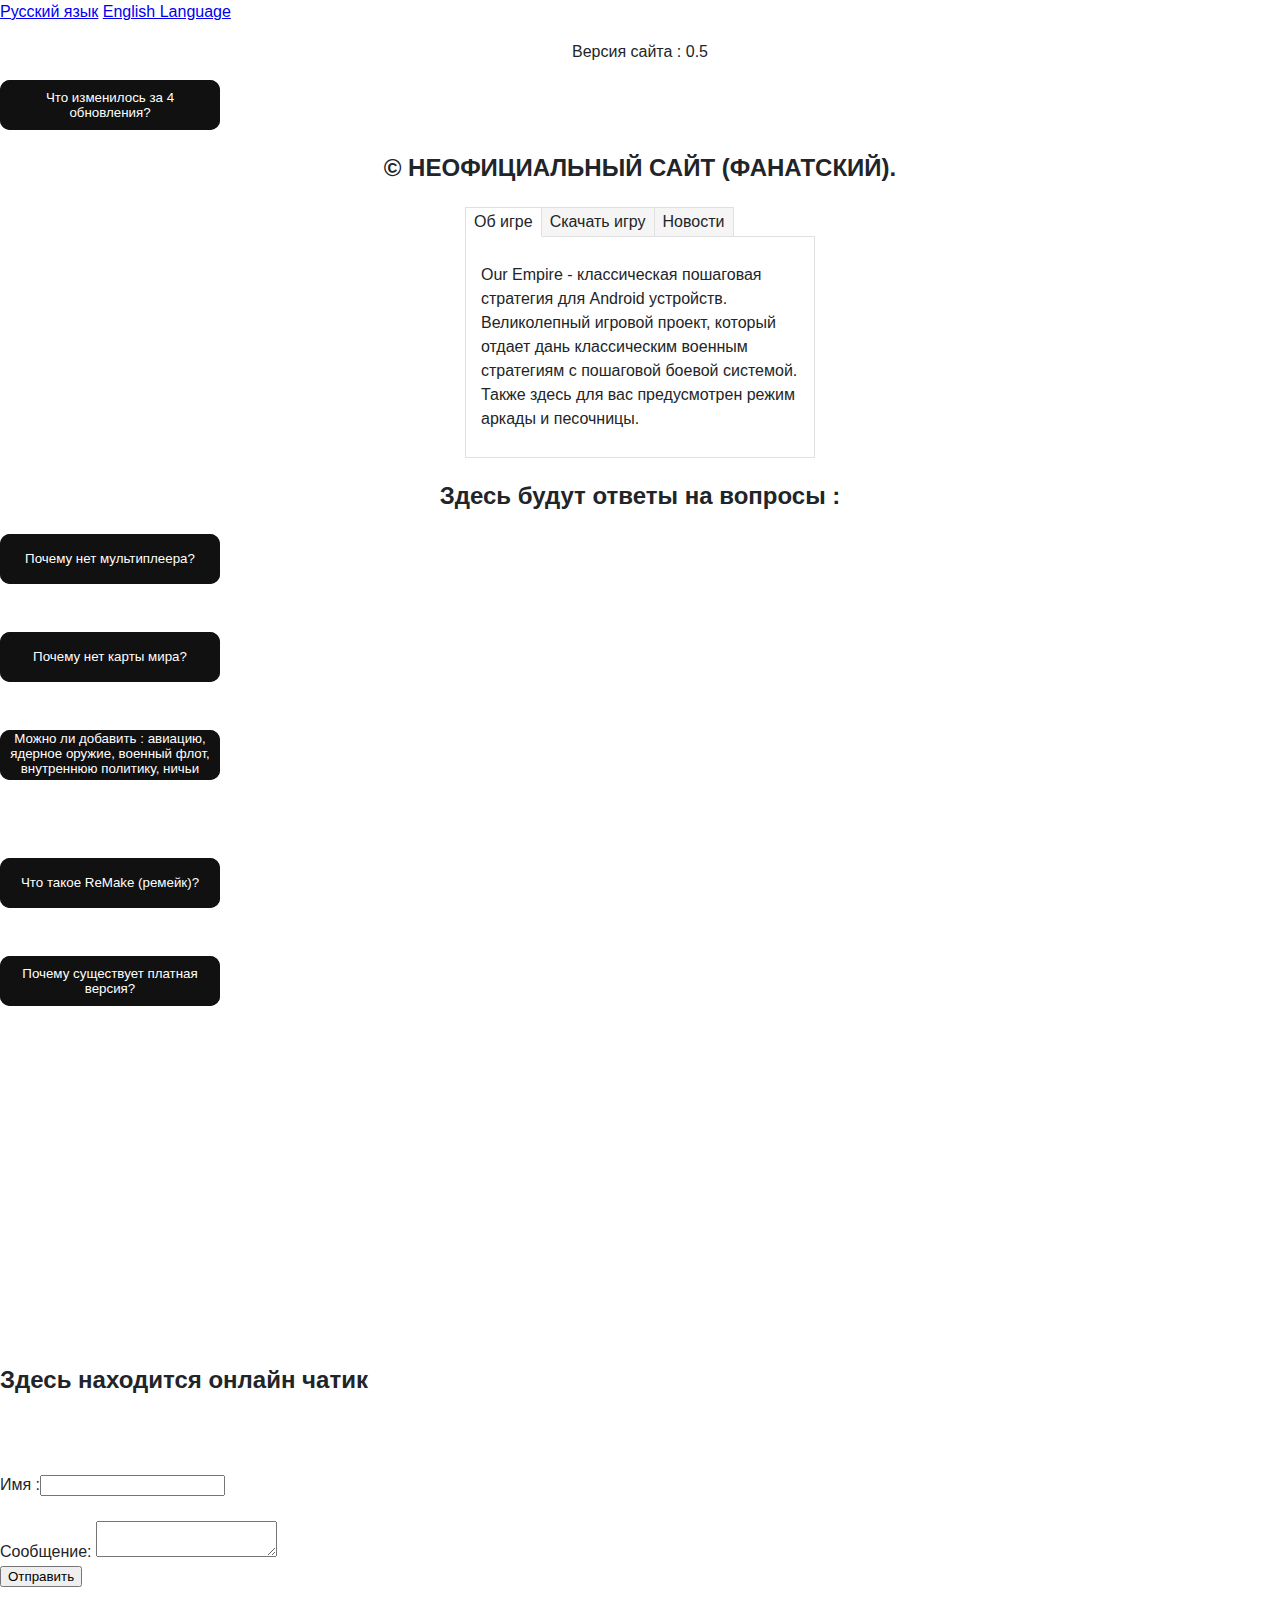
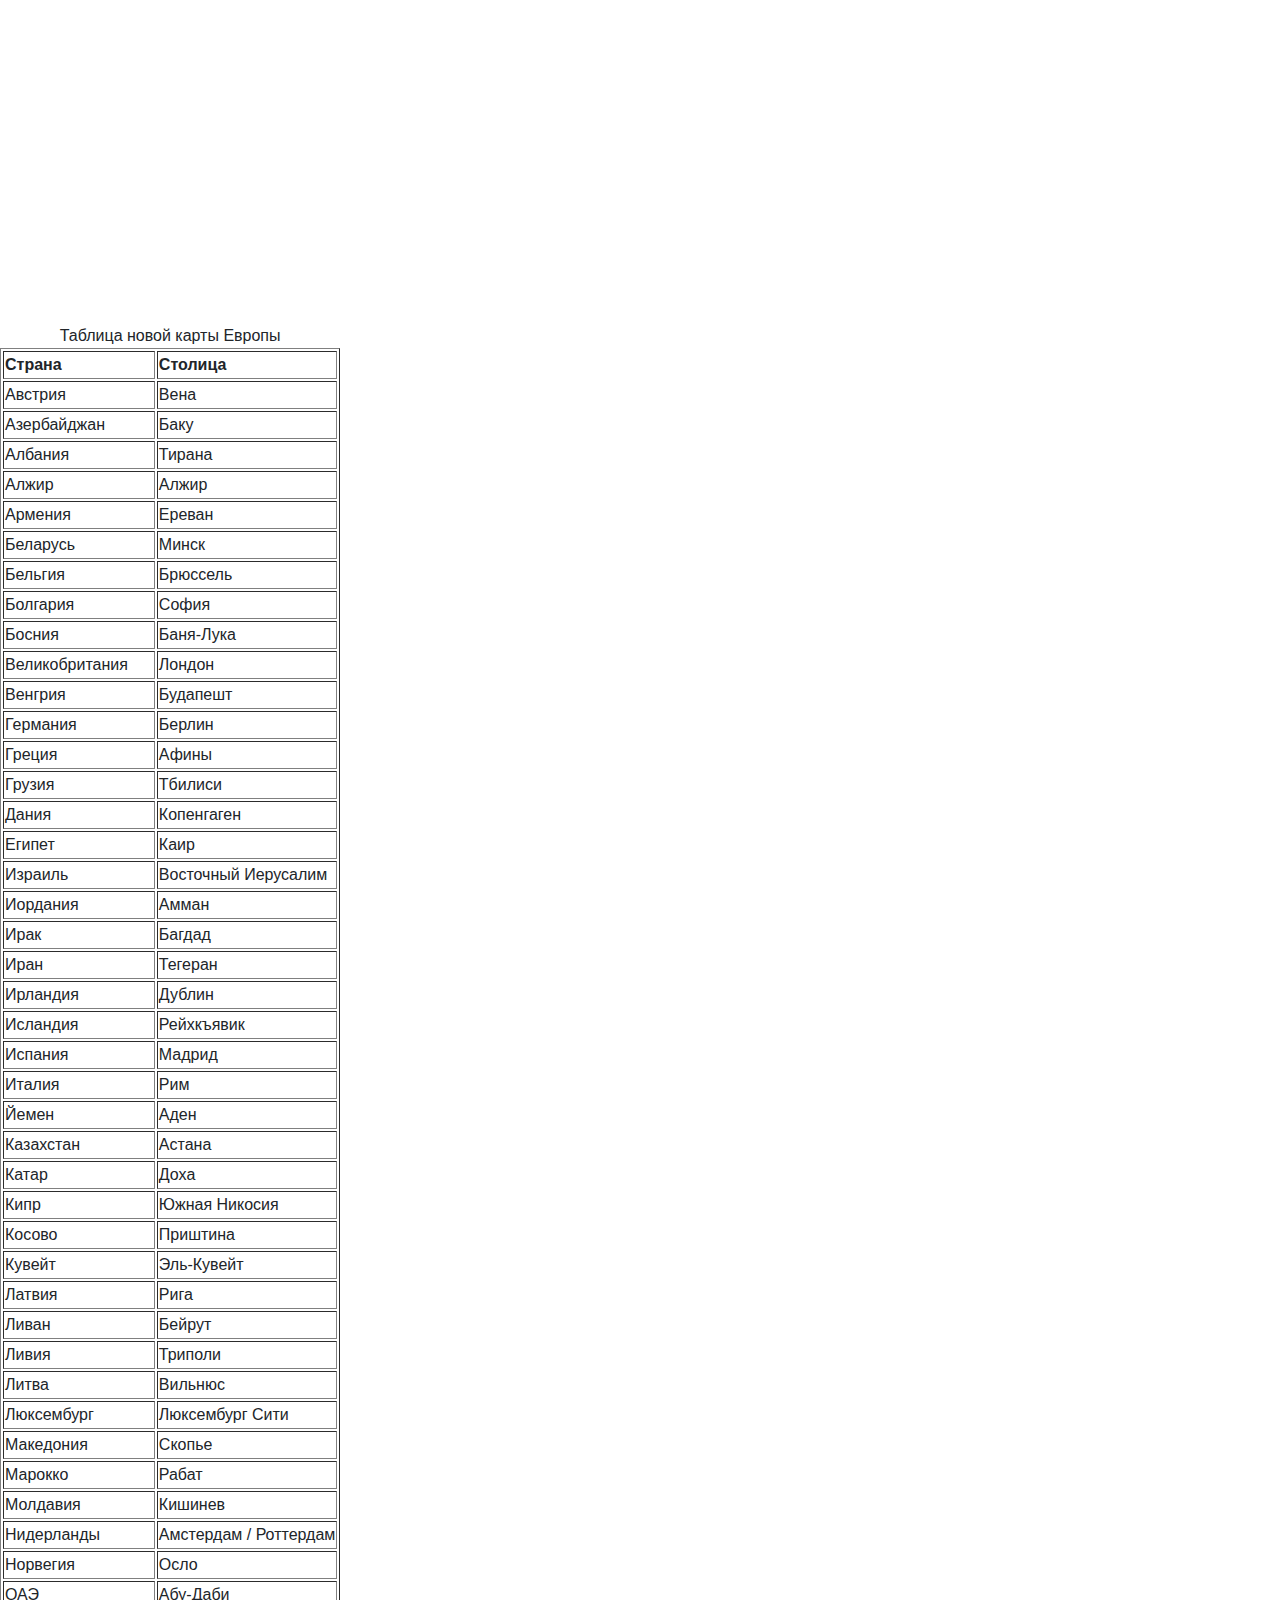
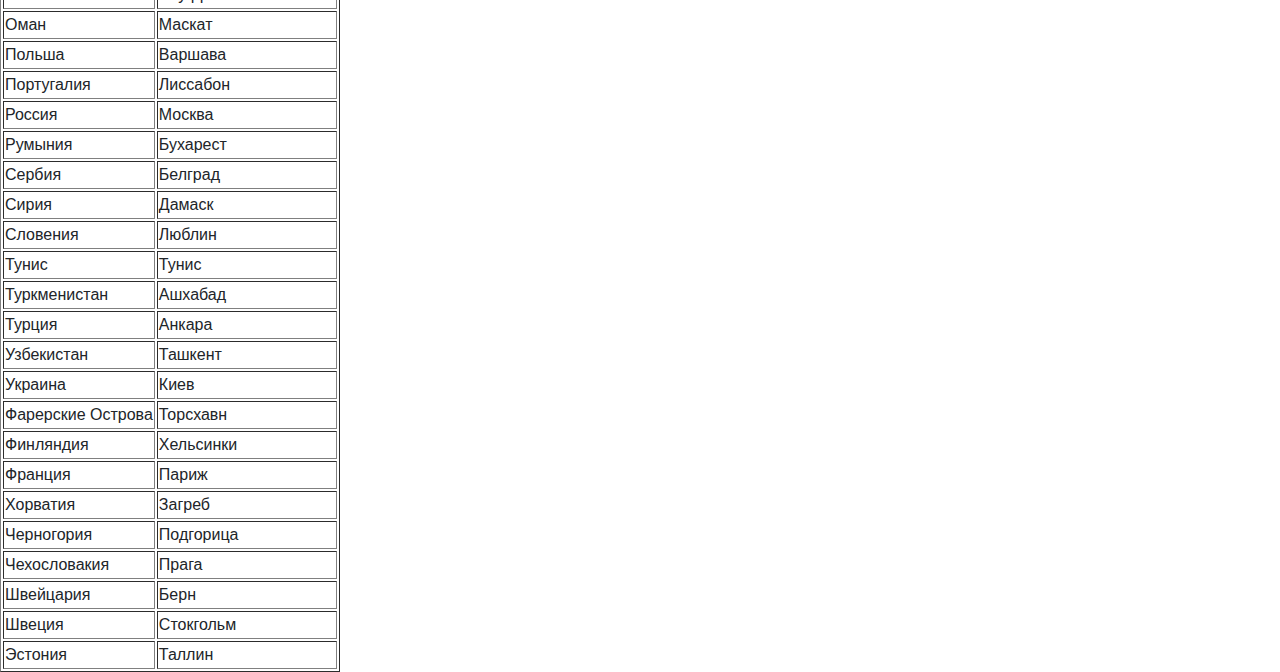
==== index.html @ c4141ea1 "Update index.html" ====
<!DOCTYPE html>
<html lang="ru">

	<head>
	
		<a href="index.html">Русский язык</a> <a href="indexEN.html">English Language</a>
	
		<meta charset="utf-8">
  
		<meta http-equiv="X-UA-Compatible" content="IE=edge">
		
		<link rel="stylesheet" href="styleRU.css">

		<link rel="icon" href="oe.jpg" type="image/x-icon">
  
		<meta name="viewport" content="width=device-width, initial-scale=1">
  
		<title>Our Empire - Наша Империя.</title>
		
		<p id="site-version" align="center">Версия сайта : 0.5</p>
		
		<button class="glow-on-hover" type="button" onclick="updates()">Что изменилось за 4 обновления?</button>
			
		<div id="answer6" ></div>

		<h2 align="center">&copy НЕОФИЦИАЛЬНЫЙ САЙТ (ФАНАТСКИЙ).</h2>
	
		<style>
  
			*,
			*::before,
			*::after {
				box-sizing: border-box;
			}

			body {
				margin: 0;
				font-family: -apple-system, BlinkMacSystemFont, "Segoe UI", Roboto, "Helvetica Neue", Arial, "Noto Sans", sans-serif, "Apple Color Emoji", "Segoe UI Emoji", "Segoe UI Symbol", "Noto Color Emoji";
				font-size: 16px;
				font-weight: 400;
				line-height: 1.5;
				color: #212529;
				text-align: left;
				background-color: #fff;
			}

			.tabs {
				font-size: 0;
				max-width: 350px;
				margin-left: auto;
				margin-right: auto;
			}

			.tabs>input[type="radio"] {
				display: none;
			}

			.tabs>div {
				/* скрыть контент по умолчанию */
				display: none;
				border: 1px solid #e0e0e0;
				padding: 10px 15px;
				font-size: 16px;
			}

			/* отобразить контент, связанный с вабранной радиокнопкой (input type="radio") */
			#tab-btn-1:checked~#content-1,
			#tab-btn-2:checked~#content-2,
			#tab-btn-3:checked~#content-3 {
				display: block;
			}

			.tabs>label {
				display: inline-block;
				text-align: center;
				vertical-align: middle;
				user-select: none;
				background-color: #f5f5f5;
				border: 1px solid #e0e0e0;
				padding: 2px 8px;
				font-size: 16px;
				line-height: 1.5;
				transition: color 0.15s ease-in-out, background-color 0.15s ease-in-out;
				cursor: pointer;
				position: relative;
				top: 1px;
			}

			.tabs>label:not(:first-of-type) {
				border-left: none;
			}

			.tabs>input[type="radio"]:checked+label {
				background-color: #fff;
				border-bottom: 1px solid #fff;
			}
			
		</style>

	</head>

	<body>

		<div class="tabs">
  
			<input type="radio" name="tab-btn" id="tab-btn-1" value="" checked>
	
			<label for="tab-btn-1">Об игре</label>
	
			<input type="radio" name="tab-btn" id="tab-btn-2" value="">
	
			<label for="tab-btn-2">Скачать игру</label>
	
			<input type="radio" name="tab-btn" id="tab-btn-3" value="">
	
			<label for="tab-btn-3">Новости</label>
		
			<div id="content-1">
	
				<p>Our Empire - классическая пошаговая стратегия для Android устройств.

				Великолепный игровой проект, который отдает дань классическим военным стратегиям с пошаговой боевой системой.

				Также здесь для вас предусмотрен режим аркады и песочницы.</p>
	  
			</div>
	
			<div id="content-2">
	
				<a href="https://play.google.com/store/apps/details?id=com.SKGames.OurEmpire">Скачать игру можно здесь.</a>
				
				<br>
				
				<br>
				
				<a href="https://play.google.com/store/apps/details?id=com.SKGames.OurEmpirePro">Купить игру можно здесь.</a>
				
				<br>
				
				<br>
				
				<a href="https://drive.google.com/file/d/1VG7hMITIhtbPhhPxb7fcYbsuu8_dcgOf/view">Неудалось купить Pro версию? Ее можно скачать бесплатно здесь.</a>
				
				<br>
				
				<br>
				
				<a href="https://drive.google.com/file/d/1tZW7AiTXN-xEPRR1FJgm3ek_ngUu8dv9/view?usp=share_link">У игры существует бета-ремейк, скачать его тоже можно здесь.</a>
	  
			</div>
	
			<div id="content-3">
	
				Все регионы Европы (и части Азии с Африкой) были нарисованы
	  
			</div>
	
		</div>
  
		<div id="answers-to-questuions">
		
			<h2 id="about" align="center">Здесь будут ответы на вопросы :</h2>
		
			<button class="glow-on-hover" type="button" onclick="multiplayer()">Почему нет мультиплеера?</button>
			
			<div id="answer1" ></div>
			
			<br>
			
			<br>
			
			<button class="glow-on-hover" type="button" onclick="worldMap()" >Почему нет карты мира?</button>
			
			<div id="answer2" ></div>
			
			<br>
			
			<br>
			
			<button class="glow-on-hover" type="button" onclick="addNewFichs()">Можно ли добавить : авиацию, ядерное оружие, военный флот, внутреннюю политику, ничьи территории, восстания, модификации игроков?</button>
			
			<div id="answer3" ></div>
			
			<br>
			
			<br>
			
			<button class="glow-on-hover" type="button" onclick="ReMake()">Что такое ReMake (ремейк)?</button>
			
			<div id="answer4" ></div>
			
			<br>
			
			<br>
			
			<button class="glow-on-hover" type="button" onclick="oePro()">Почему существует платная версия?</button>
			
			<div id="answer5" ></div>
		
		</div>
		
		
  
	</body>
	
	<script>
	
		var answer1_div = document.getElementById("answer1");

		function multiplayer(){

			answer1.innerHTML = 'Разработчику не хватает навыков.';

		}
		
		var answer2_div = document.getElementById("answer2");
		
		function worldMap(){
		
			answer2.innerHTML = 'Устройства Android не могут справиться с нагрузкой. Но в будующем разработчик постарается добавить карту мира, если удастся оптимизировать игру.';
		
		}
		
		var answer3_div = document.getElementById("answer3");
		
		function addNewFichs(){
		
			answer3.innerHTML = "Да, единственный вопрос заключается в том, как именно сбалансировать и совместить это с существующим балансом и игровым дизайном.";
		
		}
		
		function ReMake(){
		
			answer4.innerHTML = "Ремейк - полная переделка игры с нуля в целях оптимизации и добавления новых регионов, скорее выйдет этим летом.";
		
		}
		
		function oePro(){
		
			answer5.innerHTML = "Платная версия существует для поддержки автора, она стоит всего лишь 20,22 рубля, и отличается только картой Античной Европы (-400 и 200 года).";
		
		}
		
		function updates(){
		
			answer6.innerHTML = "0.2 : добавлена 5 кнопка в вопросах игры, 0.3 : добавлен онлайн-чатик, 0.4 : добавлен перевод на английский, 0.5 : добавлена таблица стран.";
		
		}

	</script>
	
	<div id="autors-hrefs">
			
	</div>
	
	<br>
	
	<br>
	
	<br>
	
	<br>
	
	<br>
	
	<br>
	
	<br>
	
	<br>
	
	<br>
	
	<br>
	
	<br>
	
	<br>
	
	<div id="container">
	
		<br>
		
		
	
		<br>
		
		<h2>Здесь находится онлайн чатик<h2>
		
		<br>
		
		
	
	</div>
	
	

</html>

<!DOCTYPE HTML>
<html>
<head> 
    <meta charset=utf-8>
    <script language="ru" type="text/javascript" src="https://cdnjs.cloudflare.com/ajax/libs/jquery/3.2.1/jquery.min.js" ></script>
    <script src="https://comet-server.com/CometServerApi.js" type="text/javascript"></script>
    
    <style>
    pre{
        border: 1px solid #ccc;
        padding: 5px;
        background-color: #EEE;
    }
    </style>
</head>
<body>

<div id="web_chat"></div>

<div>
 Имя :<input type="text" id="name"><br><br>
 Сообщение: <textarea id="text"></textarea><br>
 <input type="button" onclick="send();" value="Отправить" ><br>
</div>

<script type="text/javascript">

$(document).ready(function()
{ 
    cometApi.start({node:"app.comet-server.ru", dev_id:15 })
    
    cometApi.subscription("simplechat.newMessage", function(event){
        $("#web_chat").append('<b>'+HtmlEncode(event.data.name)+'</b>')
        $("#web_chat").append('<pre>'+HtmlEncode(event.data.text)+'</pre>')
        $("#web_chat").append('<br>')
    })
})

function HtmlEncode(s)
{
  var el = document.createElement("div");
  el.innerText = el.textContent = s;
  s = el.innerHTML;
  return s;
}

    
function send()
{
   var name = $('#name').val();
   var text = $('#text').val();
   
   $.ajax({
        url: "https://comet-server.com/doc/CppComet/chat-example/chat.php",
        type: "POST", 
        data:"text="+encodeURIComponent(text)+"&name="+encodeURIComponent(name)
   });
}






</script>
</body>
</html>

<br>

<br>

<br>

<br>

<br>

<br>

<br>

<br>

<br>

<br>

<br>

<br>

<br>

<br>

<!DOCTYPE HTML>
<html>
 <head>
  <meta charset="utf-8">
 </head>
 <body>
  <table border="1">
   <caption>Таблица новой карты Европы</caption>
   <tr>
    <th>Страна</th>
    <th>Столица</th>
   </tr>
   <tr><td>Австрия</td><td>Вена</td>
   <tr><td>Азербайджан</td><td>Баку</td>
   <tr><td>Албания</td><td>Тирана</td>
   <tr><td>Алжир</td><td>Алжир</td>
   <tr><td>Армения</td><td>Ереван</td>
   <tr><td>Беларусь</td><td>Минск</td>
   <tr><td>Бельгия</td><td>Брюссель</td>
   <tr><td>Болгария</td><td>София</td>
   <tr><td>Босния</td><td>Баня-Лука</td>
   <tr><td>Великобритания</td><td>Лондон</td>
   <tr><td>Венгрия</td><td>Будапешт</td>
   <tr><td>Германия</td><td>Берлин</td>
   <tr><td>Греция</td><td>Афины</td>
   <tr><td>Грузия</td><td>Тбилиси</td>
   <tr><td>Дания</td><td>Копенгаген</td>
   <tr><td>Египет</td><td>Каир</td>
   <tr><td>Израиль</td><td>Восточный Иерусалим</td>
   <tr><td>Иордания</td><td>Амман</td>
   <tr><td>Ирак</td><td>Багдад</td>
   <tr><td>Иран</td><td>Тегеран</td>
   <tr><td>Ирландия</td><td>Дублин</td>
   <tr><td>Исландия</td><td>Рейхкъявик</td>
   <tr><td>Испания</td><td>Мадрид</td>
   <tr><td>Италия</td><td>Рим</td>
   <tr><td>Йемен</td><td>Аден</td>
   <tr><td>Казахстан</td><td>Астана</td>
   <tr><td>Катар</td><td>Доха</td>
   <tr><td>Кипр</td><td>Южная Никосия</td>
   <tr><td>Косово</td><td>Приштина</td>
   <tr><td>Кувейт</td><td>Эль-Кувейт</td>
   <tr><td>Латвия</td><td>Рига</td>
   <tr><td>Ливан</td><td>Бейрут</td>
   <tr><td>Ливия</td><td>Триполи</td>
   <tr><td>Литва</td><td>Вильнюс</td>
   <tr><td>Люксембург</td><td>Люксембург Сити</td>
   <tr><td>Македония</td><td>Скопье</td>
   <tr><td>Марокко</td><td>Рабат</td>
   <tr><td>Молдавия</td><td>Кишинев</td>
   <tr><td>Нидерланды</td><td>Амстердам / Роттердам</td>
   <tr><td>Норвегия</td><td>Осло</td>
   <tr><td>ОАЭ</td><td>Абу-Даби</td>
   <tr><td>Оман</td><td>Маскат</td>
   <tr><td>Польша</td><td>Варшава</td>
   <tr><td>Португалия</td><td>Лиссабон</td>
   <tr><td>Россия</td><td>Москва</td>
   <tr><td>Румыния</td><td>Бухарест</td>
   <tr><td>Сербия</td><td>Белград</td>
   <tr><td>Сирия</td><td>Дамаск</td>
   <tr><td>Словения</td><td>Люблин</td>
   <tr><td>Тунис</td><td>Тунис</td>
   <tr><td>Туркменистан</td><td>Ашхабад</td>
   <tr><td>Турция</td><td>Анкара</td>
   <tr><td>Узбекистан</td><td>Ташкент</td>
   <tr><td>Украина</td><td>Киев</td>
   <tr><td>Фарерские Острова</td><td>Торсхавн</td>
   <tr><td>Финляндия</td><td>Хельсинки</td>
   <tr><td>Франция</td><td>Париж</td>
   <tr><td>Хорватия</td><td>Загреб</td>
   <tr><td>Черногория</td><td>Подгорица</td>
   <tr><td>Чехословакия</td><td>Прага</td>
   <tr><td>Швейцария</td><td>Берн</td>
   <tr><td>Швеция</td><td>Стокгольм</td>
   <tr><td>Эстония</td><td>Таллин</td>
  </table>
 </body>
</html>

<head>

		<script type="text/javascript" src="https://vk.com/js/api/openapi.js?168"></script>
<script type="text/javascript">
  VK.init({ apiId: NaN, onlyWidgets: true });
</script>

<!-- Put this div tag to the place, where the Comments block will be -->
<div id="vk_comments"></div>
<script type="text/javascript">
  VK.Widgets.Comments("vk_comments", {limit: 20, attach: "*"});
</script>
	
</head>
---- styleRU.css ----
.glow-on-hover {
    width: 220px;
    height: 50px;
    border: none;
    outline: none;
    color: #fff;
    background: #111;
    cursor: pointer;
    position: relative;
    z-index: 0;
    border-radius: 10px;
}

.glow-on-hover:before {
    content: '';
    background: linear-gradient(45deg, #ff0000, #ff7300, #fffb00, #48ff00, #00ffd5, #002bff, #7a00ff, #ff00c8, #ff0000);
    position: absolute;
    top: -2px;
    left:-2px;
    background-size: 400%;
    z-index: -1;
    filter: blur(5px);
    width: calc(100% + 4px);
    height: calc(100% + 4px);
    animation: glowing 20s linear infinite;
    opacity: 0;
    transition: opacity .3s ease-in-out;
    border-radius: 10px;
}

.glow-on-hover:active {
    color: #000
}

.glow-on-hover:active:after {
    background: transparent;
}

.glow-on-hover:hover:before {
    opacity: 1;
}

.glow-on-hover:after {
    z-index: -1;
    content: '';
    position: absolute;
    width: 100%;
    height: 100%;
    background: #111;
    left: 0;
    top: 0;
    border-radius: 10px;
}

@keyframes glowing {
    0% { background-position: 0 0; }
    50% { background-position: 400% 0; }
    100% { background-position: 0 0; }
}
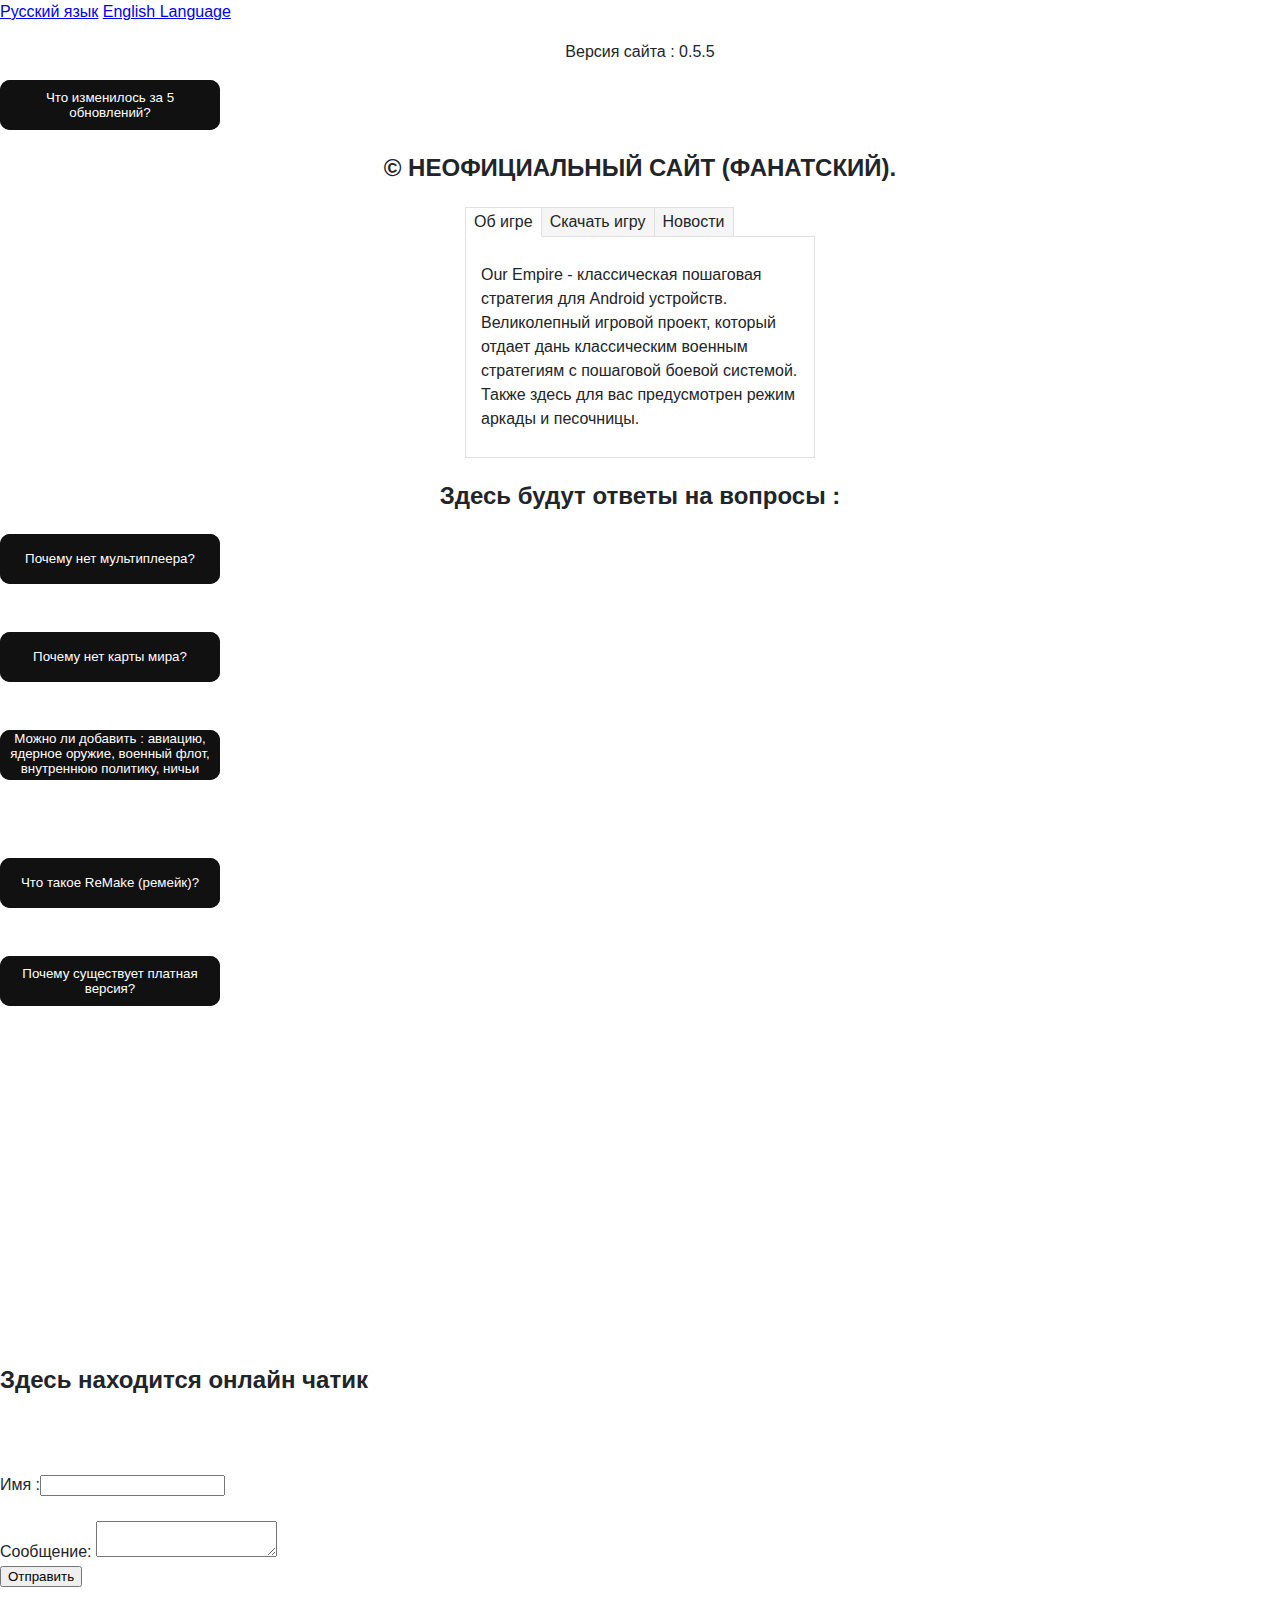
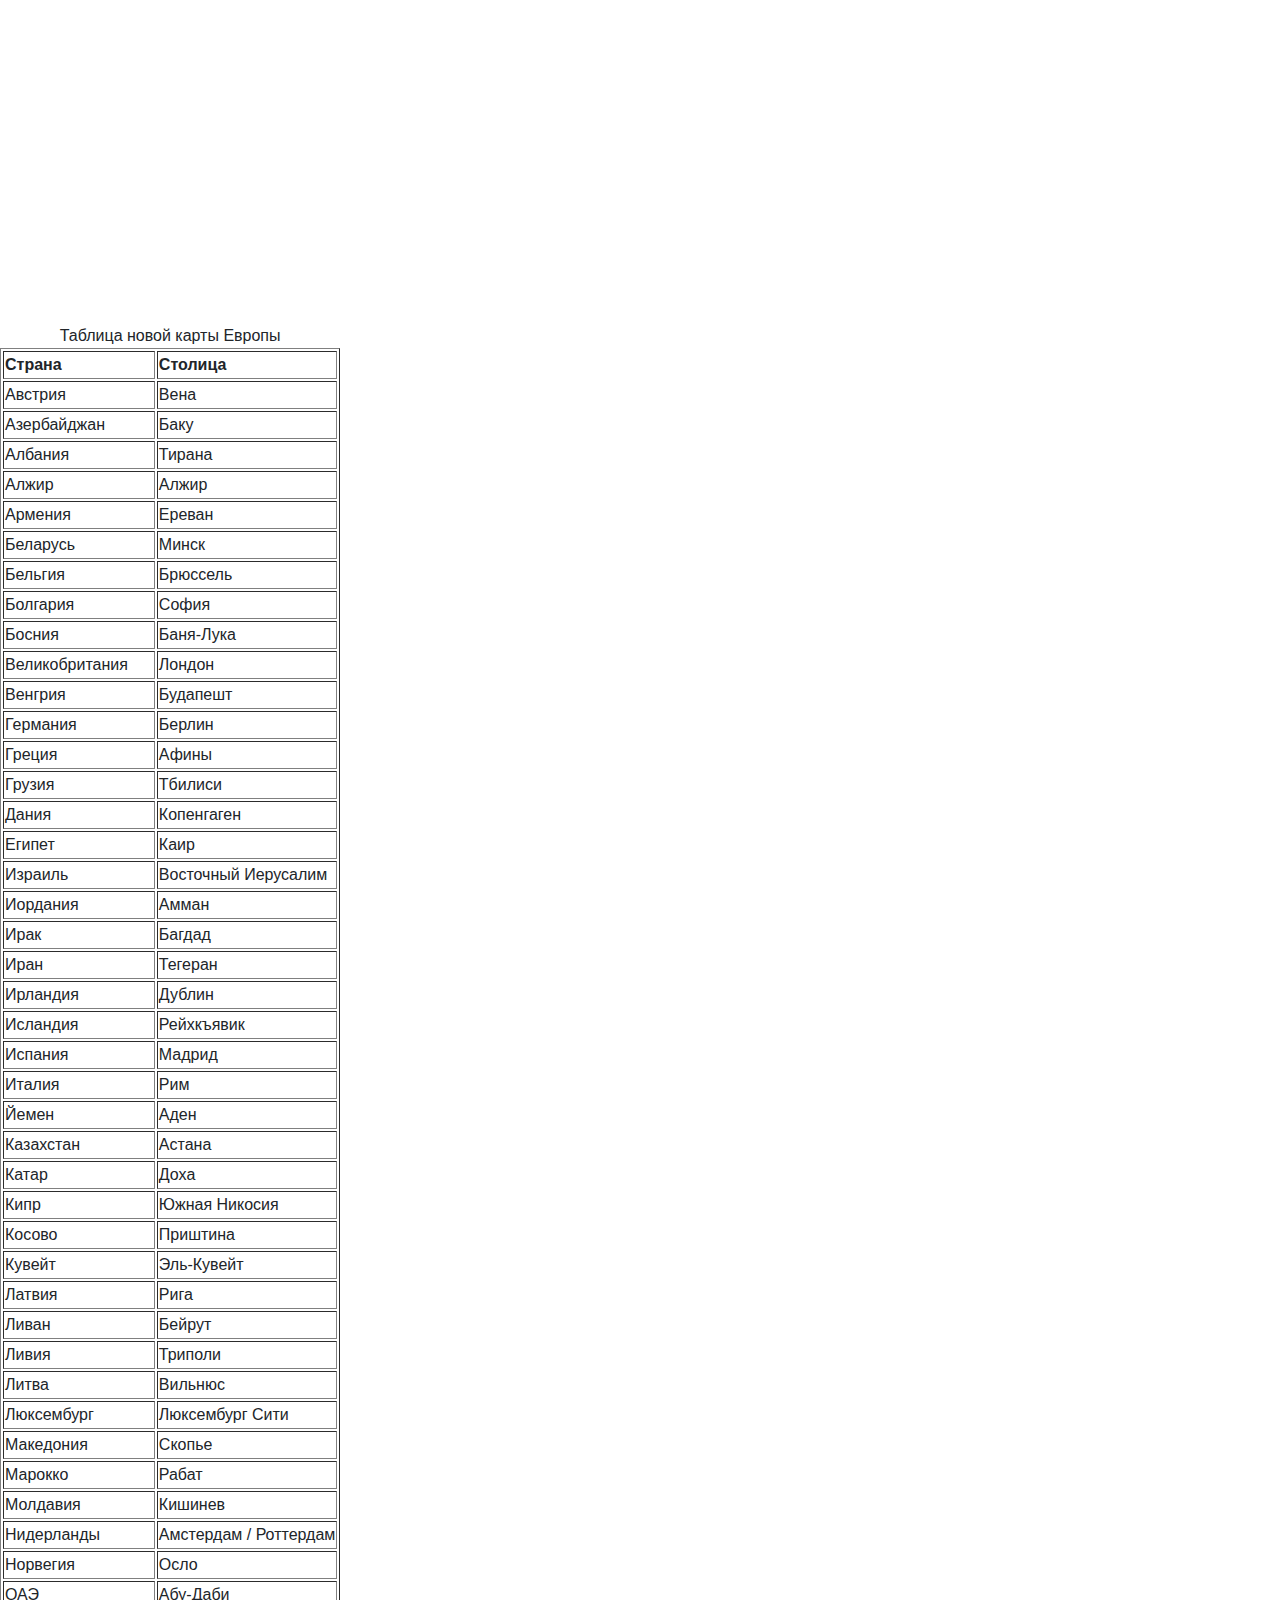
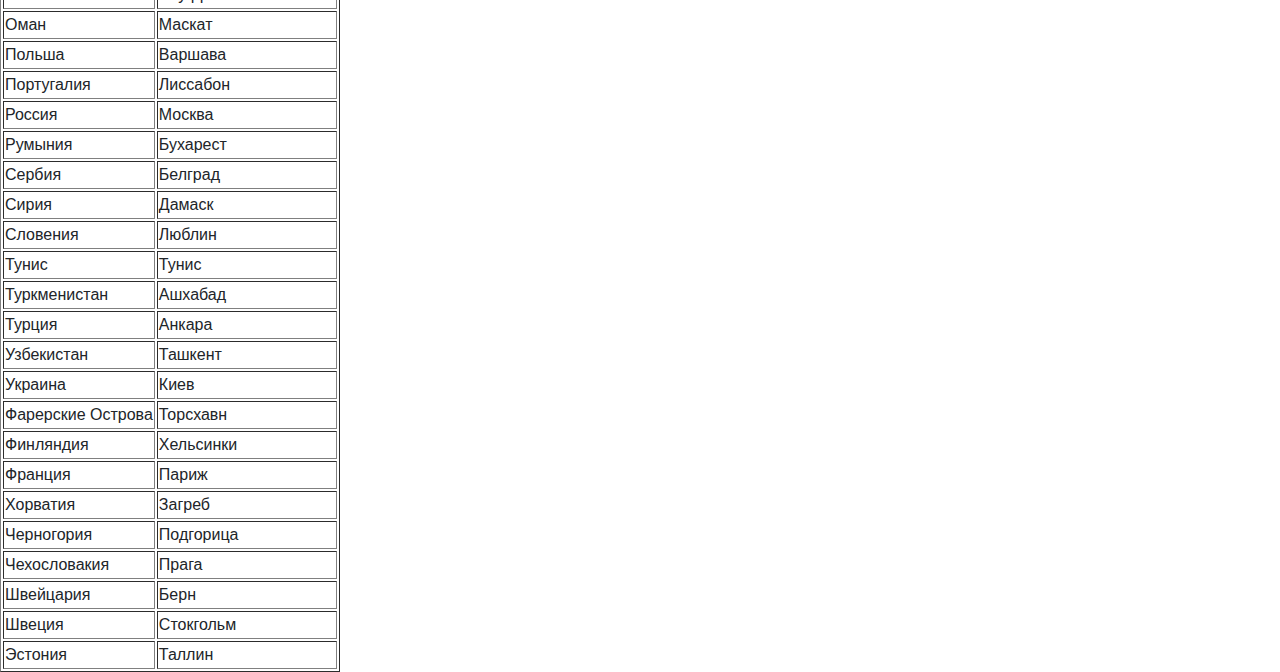
==== commit 69279a0e: "Update index.html" ====
--- a/index.html
+++ b/index.html
@@ -17,9 +17,9 @@
   
 		<title>Our Empire - Наша Империя.</title>
 		
-		<p id="site-version" align="center">Версия сайта : 0.5</p>
-		
-		<button class="glow-on-hover" type="button" onclick="updates()">Что изменилось за 4 обновления?</button>
+		<p id="site-version" align="center">Версия сайта : 0.5.5</p>
+		
+		<button class="glow-on-hover" type="button" onclick="updates()">Что изменилось за 5 обновлений?</button>
 			
 		<div id="answer6" ></div>
 
@@ -243,7 +243,7 @@
 		
 		function updates(){
 		
-			answer6.innerHTML = "0.2 : добавлена 5 кнопка в вопросах игры, 0.3 : добавлен онлайн-чатик, 0.4 : добавлен перевод на английский, 0.5 : добавлена таблица стран.";
+			answer6.innerHTML = "0.2 : добавлена 5 кнопка в вопросах игры, 0.3 : добавлен онлайн-чатик, 0.4 : добавлен перевод на английский, 0.5 : добавлена таблица стран, 0.5.5 : был оптимизирован код примерно на 27 строк.";
 		
 		}
 
@@ -277,212 +277,270 @@
 	
 	<br>
 	
-	<div id="container">
-	
-		<br>
-		
-		
-	
-		<br>
-		
-		<h2>Здесь находится онлайн чатик<h2>
-		
-		<br>
-		
-		
-	
-	</div>
-	
-	
-
-</html>
-
-<!DOCTYPE HTML>
-<html>
-<head> 
-    <meta charset=utf-8>
+		<div id="container">
+	
+			<br>
+		
+			<br>
+		
+			<h2>Здесь находится онлайн чатик<h2>
+		
+			<br>
+		
+		</div>
+	
     <script language="ru" type="text/javascript" src="https://cdnjs.cloudflare.com/ajax/libs/jquery/3.2.1/jquery.min.js" ></script>
+	
     <script src="https://comet-server.com/CometServerApi.js" type="text/javascript"></script>
     
     <style>
-    pre{
-        border: 1px solid #ccc;
-        padding: 5px;
-        background-color: #EEE;
-    }
-    </style>
-</head>
-<body>
-
-<div id="web_chat"></div>
-
-<div>
- Имя :<input type="text" id="name"><br><br>
- Сообщение: <textarea id="text"></textarea><br>
- <input type="button" onclick="send();" value="Отправить" ><br>
-</div>
-
-<script type="text/javascript">
-
-$(document).ready(function()
+	
+		pre{
+	
+			border: 1px solid #ccc;
+			
+			padding: 5px;
+		
+			background-color: #EEE;
+		
+		}
+	
+	</style>
+	
+	<div id="web_chat"></div>
+
+	<div>
+
+		Имя :<input type="text" id="name"><br><br>
+ 
+		Сообщение: <textarea id="text"></textarea><br>
+ 
+		<input type="button" onclick="send();" value="Отправить" ><br>
+ 
+	</div>
+
+	<script type="text/javascript">
+
+	$(document).ready(function()
 { 
-    cometApi.start({node:"app.comet-server.ru", dev_id:15 })
+		cometApi.start({node:"app.comet-server.ru", dev_id:15 })
     
-    cometApi.subscription("simplechat.newMessage", function(event){
-        $("#web_chat").append('<b>'+HtmlEncode(event.data.name)+'</b>')
-        $("#web_chat").append('<pre>'+HtmlEncode(event.data.text)+'</pre>')
-        $("#web_chat").append('<br>')
-    })
-})
-
-function HtmlEncode(s)
-{
-  var el = document.createElement("div");
-  el.innerText = el.textContent = s;
-  s = el.innerHTML;
-  return s;
+		cometApi.subscription("simplechat.newMessage", function(event){
+	
+			$("#web_chat").append('<b>'+HtmlEncode(event.data.name)+'</b>')
+		
+			$("#web_chat").append('<pre>'+HtmlEncode(event.data.text)+'</pre>')
+		
+			$("#web_chat").append('<br>')
+		
+		})
+	
+	})
+
+	function HtmlEncode(s)
+
+	{
+	
+	var el = document.createElement("div");
+  
+	el.innerText = el.textContent = s;
+  
+	s = el.innerHTML;
+  
+	return s;
+  
+	}
+
+    
+	function send()
+
+	{
+
+	var name = $('#name').val();
+   
+	var text = $('#text').val();
+   
+	$.ajax({
+   
+        url: "https://comet-server.com/doc/CppComet/chat-example/chat.php",
+		
+        type: "POST", 
+		
+        data:"text="+encodeURIComponent(text)+"&name="+encodeURIComponent(name)
+		
+   });
+   
 }
 
-    
-function send()
-{
-   var name = $('#name').val();
-   var text = $('#text').val();
-   
-   $.ajax({
-        url: "https://comet-server.com/doc/CppComet/chat-example/chat.php",
-        type: "POST", 
-        data:"text="+encodeURIComponent(text)+"&name="+encodeURIComponent(name)
-   });
-}
-
-
-
-
-
-
-</script>
-</body>
+	</script>
+
+	<br>
+
+	<br>
+
+	<br>
+
+	<br>
+
+	<br>
+
+	<br>
+
+	<br>
+
+	<br>
+
+	<br>
+
+	<br>
+
+	<br>
+
+	<br>
+
+	<br>
+
+	<br>
+
+	<table border="1">
+  
+		<caption>Таблица новой карты Европы</caption>
+   
+		<tr>
+   
+			<th>Страна</th>
+	
+			<th>Столица</th>
+	
+		</tr>
+   
+		<tr><td>Австрия</td><td>Вена</td>
+   
+		<tr><td>Азербайджан</td><td>Баку</td>
+   
+		<tr><td>Албания</td><td>Тирана</td>
+   
+		<tr><td>Алжир</td><td>Алжир</td>
+   
+		<tr><td>Армения</td><td>Ереван</td>
+   
+		<tr><td>Беларусь</td><td>Минск</td>
+   
+		<tr><td>Бельгия</td><td>Брюссель</td>
+   
+		<tr><td>Болгария</td><td>София</td>
+   
+		<tr><td>Босния</td><td>Баня-Лука</td>
+   
+		<tr><td>Великобритания</td><td>Лондон</td>
+   
+		<tr><td>Венгрия</td><td>Будапешт</td>
+   
+		<tr><td>Германия</td><td>Берлин</td>
+   
+		<tr><td>Греция</td><td>Афины</td>
+   
+		<tr><td>Грузия</td><td>Тбилиси</td>
+   
+		<tr><td>Дания</td><td>Копенгаген</td>
+   
+		<tr><td>Египет</td><td>Каир</td>
+   
+		<tr><td>Израиль</td><td>Восточный Иерусалим</td>
+   
+		<tr><td>Иордания</td><td>Амман</td>
+   
+		<tr><td>Ирак</td><td>Багдад</td>
+   
+		<tr><td>Иран</td><td>Тегеран</td>
+   
+		<tr><td>Ирландия</td><td>Дублин</td>
+   
+		<tr><td>Исландия</td><td>Рейхкъявик</td>
+   
+		<tr><td>Испания</td><td>Мадрид</td>
+   
+		<tr><td>Италия</td><td>Рим</td>
+   
+		<tr><td>Йемен</td><td>Аден</td>
+   
+		<tr><td>Казахстан</td><td>Астана</td>
+   
+		<tr><td>Катар</td><td>Доха</td>
+   
+		<tr><td>Кипр</td><td>Южная Никосия</td>
+   
+		<tr><td>Косово</td><td>Приштина</td>
+   
+		<tr><td>Кувейт</td><td>Эль-Кувейт</td>
+		
+		<tr><td>Латвия</td><td>Рига</td>
+   
+		<tr><td>Ливан</td><td>Бейрут</td>
+   
+		<tr><td>Ливия</td><td>Триполи</td>
+   
+		<tr><td>Литва</td><td>Вильнюс</td>
+   
+		<tr><td>Люксембург</td><td>Люксембург Сити</td>
+   
+		<tr><td>Македония</td><td>Скопье</td>
+   
+		<tr><td>Марокко</td><td>Рабат</td>
+   
+		<tr><td>Молдавия</td><td>Кишинев</td>
+   
+		<tr><td>Нидерланды</td><td>Амстердам / Роттердам</td>
+   
+		<tr><td>Норвегия</td><td>Осло</td>
+   
+		<tr><td>ОАЭ</td><td>Абу-Даби</td>
+   
+		<tr><td>Оман</td><td>Маскат</td>
+   
+		<tr><td>Польша</td><td>Варшава</td>
+   
+		<tr><td>Португалия</td><td>Лиссабон</td>
+   
+		<tr><td>Россия</td><td>Москва</td>
+   
+		<tr><td>Румыния</td><td>Бухарест</td>
+   
+		<tr><td>Сербия</td><td>Белград</td>
+   
+		<tr><td>Сирия</td><td>Дамаск</td>
+   
+		<tr><td>Словения</td><td>Люблин</td>
+   
+		<tr><td>Тунис</td><td>Тунис</td>
+   
+		<tr><td>Туркменистан</td><td>Ашхабад</td>
+   
+		<tr><td>Турция</td><td>Анкара</td>
+   
+		<tr><td>Узбекистан</td><td>Ташкент</td>
+   
+		<tr><td>Украина</td><td>Киев</td>
+   
+		<tr><td>Фарерские Острова</td><td>Торсхавн</td>
+   
+		<tr><td>Финляндия</td><td>Хельсинки</td>
+   
+		<tr><td>Франция</td><td>Париж</td>
+   
+		<tr><td>Хорватия</td><td>Загреб</td>
+   
+		<tr><td>Черногория</td><td>Подгорица</td>
+   
+		<tr><td>Чехословакия</td><td>Прага</td>
+   
+		<tr><td>Швейцария</td><td>Берн</td>
+   
+		<tr><td>Швеция</td><td>Стокгольм</td>
+   
+   
+		<tr><td>Эстония</td><td>Таллин</td>
+   
+	</table>
+ 
 </html>
-
-<br>
-
-<br>
-
-<br>
-
-<br>
-
-<br>
-
-<br>
-
-<br>
-
-<br>
-
-<br>
-
-<br>
-
-<br>
-
-<br>
-
-<br>
-
-<br>
-
-<!DOCTYPE HTML>
-<html>
- <head>
-  <meta charset="utf-8">
- </head>
- <body>
-  <table border="1">
-   <caption>Таблица новой карты Европы</caption>
-   <tr>
-    <th>Страна</th>
-    <th>Столица</th>
-   </tr>
-   <tr><td>Австрия</td><td>Вена</td>
-   <tr><td>Азербайджан</td><td>Баку</td>
-   <tr><td>Албания</td><td>Тирана</td>
-   <tr><td>Алжир</td><td>Алжир</td>
-   <tr><td>Армения</td><td>Ереван</td>
-   <tr><td>Беларусь</td><td>Минск</td>
-   <tr><td>Бельгия</td><td>Брюссель</td>
-   <tr><td>Болгария</td><td>София</td>
-   <tr><td>Босния</td><td>Баня-Лука</td>
-   <tr><td>Великобритания</td><td>Лондон</td>
-   <tr><td>Венгрия</td><td>Будапешт</td>
-   <tr><td>Германия</td><td>Берлин</td>
-   <tr><td>Греция</td><td>Афины</td>
-   <tr><td>Грузия</td><td>Тбилиси</td>
-   <tr><td>Дания</td><td>Копенгаген</td>
-   <tr><td>Египет</td><td>Каир</td>
-   <tr><td>Израиль</td><td>Восточный Иерусалим</td>
-   <tr><td>Иордания</td><td>Амман</td>
-   <tr><td>Ирак</td><td>Багдад</td>
-   <tr><td>Иран</td><td>Тегеран</td>
-   <tr><td>Ирландия</td><td>Дублин</td>
-   <tr><td>Исландия</td><td>Рейхкъявик</td>
-   <tr><td>Испания</td><td>Мадрид</td>
-   <tr><td>Италия</td><td>Рим</td>
-   <tr><td>Йемен</td><td>Аден</td>
-   <tr><td>Казахстан</td><td>Астана</td>
-   <tr><td>Катар</td><td>Доха</td>
-   <tr><td>Кипр</td><td>Южная Никосия</td>
-   <tr><td>Косово</td><td>Приштина</td>
-   <tr><td>Кувейт</td><td>Эль-Кувейт</td>
-   <tr><td>Латвия</td><td>Рига</td>
-   <tr><td>Ливан</td><td>Бейрут</td>
-   <tr><td>Ливия</td><td>Триполи</td>
-   <tr><td>Литва</td><td>Вильнюс</td>
-   <tr><td>Люксембург</td><td>Люксембург Сити</td>
-   <tr><td>Македония</td><td>Скопье</td>
-   <tr><td>Марокко</td><td>Рабат</td>
-   <tr><td>Молдавия</td><td>Кишинев</td>
-   <tr><td>Нидерланды</td><td>Амстердам / Роттердам</td>
-   <tr><td>Норвегия</td><td>Осло</td>
-   <tr><td>ОАЭ</td><td>Абу-Даби</td>
-   <tr><td>Оман</td><td>Маскат</td>
-   <tr><td>Польша</td><td>Варшава</td>
-   <tr><td>Португалия</td><td>Лиссабон</td>
-   <tr><td>Россия</td><td>Москва</td>
-   <tr><td>Румыния</td><td>Бухарест</td>
-   <tr><td>Сербия</td><td>Белград</td>
-   <tr><td>Сирия</td><td>Дамаск</td>
-   <tr><td>Словения</td><td>Люблин</td>
-   <tr><td>Тунис</td><td>Тунис</td>
-   <tr><td>Туркменистан</td><td>Ашхабад</td>
-   <tr><td>Турция</td><td>Анкара</td>
-   <tr><td>Узбекистан</td><td>Ташкент</td>
-   <tr><td>Украина</td><td>Киев</td>
-   <tr><td>Фарерские Острова</td><td>Торсхавн</td>
-   <tr><td>Финляндия</td><td>Хельсинки</td>
-   <tr><td>Франция</td><td>Париж</td>
-   <tr><td>Хорватия</td><td>Загреб</td>
-   <tr><td>Черногория</td><td>Подгорица</td>
-   <tr><td>Чехословакия</td><td>Прага</td>
-   <tr><td>Швейцария</td><td>Берн</td>
-   <tr><td>Швеция</td><td>Стокгольм</td>
-   <tr><td>Эстония</td><td>Таллин</td>
-  </table>
- </body>
-</html>
-
-<head>
-
-		<script type="text/javascript" src="https://vk.com/js/api/openapi.js?168"></script>
-<script type="text/javascript">
-  VK.init({ apiId: NaN, onlyWidgets: true });
-</script>
-
-<!-- Put this div tag to the place, where the Comments block will be -->
-<div id="vk_comments"></div>
-<script type="text/javascript">
-  VK.Widgets.Comments("vk_comments", {limit: 20, attach: "*"});
-</script>
-	
-</head>
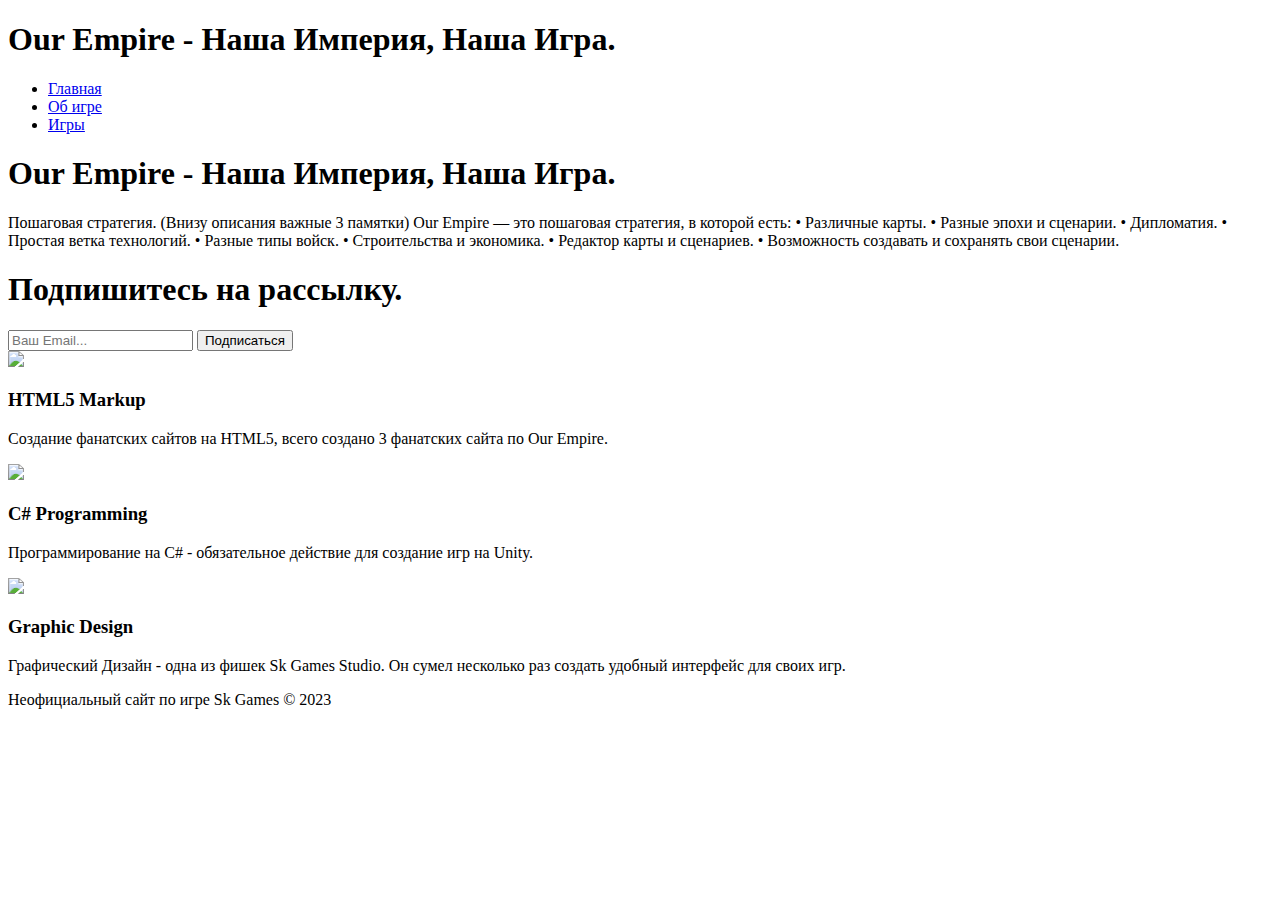
==== commit 53f3ba8f: "Update index.html" ====
--- a/index.html
+++ b/index.html
@@ -1,546 +1,82 @@
 <!DOCTYPE html>
-<html lang="ru">
+<html>
+  <head>
+    <meta charset="utf-8">
+    <meta name="description" content="Affordable and professional web design">
+	  <meta name="keywords" content="web design, affordable web design, professional web design">
+  	<meta name="author" content="Brad Traversy">
+    <title>Acme Web Deisgn | Welcome</title>
+    <link rel="stylesheet" href="./css/style.css">
+    <link rel="icon" href="img/IMG_20230731_195147_492.jpg">
+  </head>
+  <body>
+    <header>
+      <div class="container">
+        <div id="branding">
+          <h1><span class="highlight">Our Empire - Наша Империя, Наша Игра.</span></h1>
+        </div>
+        <nav>
+          <ul>
+            <li class="current"><a href="index.html">Главная</a></li>
+            <li><a href="about.html">Об игре</a></li>
+            <li><a href="services.html">Игры</a></li>
+          </ul>
+        </nav>
+      </div>
+    </header>
 
-	<head>
-	
-		<a href="index.html">Русский язык</a> <a href="indexEN.html">English Language</a>
-	
-		<meta charset="utf-8">
-  
-		<meta http-equiv="X-UA-Compatible" content="IE=edge">
-		
-		<link rel="stylesheet" href="styleRU.css">
+    <section id="showcase">
+      <div class="container">
+        <h1>Our Empire - Наша Империя, Наша Игра.</h1>
+        <p>Пошаговая стратегия.
 
-		<link rel="icon" href="oe.jpg" type="image/x-icon">
-  
-		<meta name="viewport" content="width=device-width, initial-scale=1">
-  
-		<title>Our Empire - Наша Империя.</title>
-		
-		<p id="site-version" align="center">Версия сайта : 0.5.5</p>
-		
-		<button class="glow-on-hover" type="button" onclick="updates()">Что изменилось за 5 обновлений?</button>
-			
-		<div id="answer6" ></div>
+(Внизу описания важные 3 памятки)
 
-		<h2 align="center">&copy НЕОФИЦИАЛЬНЫЙ САЙТ (ФАНАТСКИЙ).</h2>
-	
-		<style>
-  
-			*,
-			*::before,
-			*::after {
-				box-sizing: border-box;
-			}
+Our Empire — это пошаговая стратегия, в которой есть:
 
-			body {
-				margin: 0;
-				font-family: -apple-system, BlinkMacSystemFont, "Segoe UI", Roboto, "Helvetica Neue", Arial, "Noto Sans", sans-serif, "Apple Color Emoji", "Segoe UI Emoji", "Segoe UI Symbol", "Noto Color Emoji";
-				font-size: 16px;
-				font-weight: 400;
-				line-height: 1.5;
-				color: #212529;
-				text-align: left;
-				background-color: #fff;
-			}
+• Различные карты.
+• Разные эпохи и сценарии.
+• Дипломатия.
+• Простая ветка технологий.
+• Разные типы войск.
+• Строительства и экономика.
+• Редактор карты и сценариев.
+• Возможность создавать и сохранять свои сценарии.</p>
+      </div>
+    </section>
 
-			.tabs {
-				font-size: 0;
-				max-width: 350px;
-				margin-left: auto;
-				margin-right: auto;
-			}
+    <section id="newsletter">
+      <div class="container">
+        <h1>Подпишитесь на рассылку.</h1>
+        <form>
+          <input type="email" placeholder="Ваш Email..." required>
+          <button type="submit" class="button_1">Подписаться</button>
+        </form>
+      </div>
+    </section>
 
-			.tabs>input[type="radio"] {
-				display: none;
-			}
+    <section id="boxes">
+      <div class="container">
+        <div class="box">
+          <img src="./img/IMG_20230731_195153_093.png">
+          <h3>HTML5 Markup</h3>
+          <p>Создание фанатских сайтов на HTML5, всего создано 3 фанатских сайта по Our Empire.</p>
+        </div>
+        <div class="box">
+          <img src="./img/IMG_20230731_195155_481.png">
+          <h3>C# Programming</h3>
+          <p>Программирование на C# - обязательное действие для создание игр на Unity.</p>
+        </div>
+        <div class="box">
+          <img src="./img/IMG_20230731_195156_444.png">
+          <h3>Graphic Design</h3>
+          <p>Графический Дизайн - одна из фишек Sk Games Studio. Он сумел несколько раз создать удобный интерфейс для своих игр.</p>
+        </div>
+      </div>
+    </section>
 
-			.tabs>div {
-				/* скрыть контент по умолчанию */
-				display: none;
-				border: 1px solid #e0e0e0;
-				padding: 10px 15px;
-				font-size: 16px;
-			}
-
-			/* отобразить контент, связанный с вабранной радиокнопкой (input type="radio") */
-			#tab-btn-1:checked~#content-1,
-			#tab-btn-2:checked~#content-2,
-			#tab-btn-3:checked~#content-3 {
-				display: block;
-			}
-
-			.tabs>label {
-				display: inline-block;
-				text-align: center;
-				vertical-align: middle;
-				user-select: none;
-				background-color: #f5f5f5;
-				border: 1px solid #e0e0e0;
-				padding: 2px 8px;
-				font-size: 16px;
-				line-height: 1.5;
-				transition: color 0.15s ease-in-out, background-color 0.15s ease-in-out;
-				cursor: pointer;
-				position: relative;
-				top: 1px;
-			}
-
-			.tabs>label:not(:first-of-type) {
-				border-left: none;
-			}
-
-			.tabs>input[type="radio"]:checked+label {
-				background-color: #fff;
-				border-bottom: 1px solid #fff;
-			}
-			
-		</style>
-
-	</head>
-
-	<body>
-
-		<div class="tabs">
-  
-			<input type="radio" name="tab-btn" id="tab-btn-1" value="" checked>
-	
-			<label for="tab-btn-1">Об игре</label>
-	
-			<input type="radio" name="tab-btn" id="tab-btn-2" value="">
-	
-			<label for="tab-btn-2">Скачать игру</label>
-	
-			<input type="radio" name="tab-btn" id="tab-btn-3" value="">
-	
-			<label for="tab-btn-3">Новости</label>
-		
-			<div id="content-1">
-	
-				<p>Our Empire - классическая пошаговая стратегия для Android устройств.
-
-				Великолепный игровой проект, который отдает дань классическим военным стратегиям с пошаговой боевой системой.
-
-				Также здесь для вас предусмотрен режим аркады и песочницы.</p>
-	  
-			</div>
-	
-			<div id="content-2">
-	
-				<a href="https://play.google.com/store/apps/details?id=com.SKGames.OurEmpire">Скачать игру можно здесь.</a>
-				
-				<br>
-				
-				<br>
-				
-				<a href="https://play.google.com/store/apps/details?id=com.SKGames.OurEmpirePro">Купить игру можно здесь.</a>
-				
-				<br>
-				
-				<br>
-				
-				<a href="https://drive.google.com/file/d/1VG7hMITIhtbPhhPxb7fcYbsuu8_dcgOf/view">Неудалось купить Pro версию? Ее можно скачать бесплатно здесь.</a>
-				
-				<br>
-				
-				<br>
-				
-				<a href="https://drive.google.com/file/d/1tZW7AiTXN-xEPRR1FJgm3ek_ngUu8dv9/view?usp=share_link">У игры существует бета-ремейк, скачать его тоже можно здесь.</a>
-	  
-			</div>
-	
-			<div id="content-3">
-	
-				Все регионы Европы (и части Азии с Африкой) были нарисованы
-	  
-			</div>
-	
-		</div>
-  
-		<div id="answers-to-questuions">
-		
-			<h2 id="about" align="center">Здесь будут ответы на вопросы :</h2>
-		
-			<button class="glow-on-hover" type="button" onclick="multiplayer()">Почему нет мультиплеера?</button>
-			
-			<div id="answer1" ></div>
-			
-			<br>
-			
-			<br>
-			
-			<button class="glow-on-hover" type="button" onclick="worldMap()" >Почему нет карты мира?</button>
-			
-			<div id="answer2" ></div>
-			
-			<br>
-			
-			<br>
-			
-			<button class="glow-on-hover" type="button" onclick="addNewFichs()">Можно ли добавить : авиацию, ядерное оружие, военный флот, внутреннюю политику, ничьи территории, восстания, модификации игроков?</button>
-			
-			<div id="answer3" ></div>
-			
-			<br>
-			
-			<br>
-			
-			<button class="glow-on-hover" type="button" onclick="ReMake()">Что такое ReMake (ремейк)?</button>
-			
-			<div id="answer4" ></div>
-			
-			<br>
-			
-			<br>
-			
-			<button class="glow-on-hover" type="button" onclick="oePro()">Почему существует платная версия?</button>
-			
-			<div id="answer5" ></div>
-		
-		</div>
-		
-		
-  
-	</body>
-	
-	<script>
-	
-		var answer1_div = document.getElementById("answer1");
-
-		function multiplayer(){
-
-			answer1.innerHTML = 'Разработчику не хватает навыков.';
-
-		}
-		
-		var answer2_div = document.getElementById("answer2");
-		
-		function worldMap(){
-		
-			answer2.innerHTML = 'Устройства Android не могут справиться с нагрузкой. Но в будующем разработчик постарается добавить карту мира, если удастся оптимизировать игру.';
-		
-		}
-		
-		var answer3_div = document.getElementById("answer3");
-		
-		function addNewFichs(){
-		
-			answer3.innerHTML = "Да, единственный вопрос заключается в том, как именно сбалансировать и совместить это с существующим балансом и игровым дизайном.";
-		
-		}
-		
-		function ReMake(){
-		
-			answer4.innerHTML = "Ремейк - полная переделка игры с нуля в целях оптимизации и добавления новых регионов, скорее выйдет этим летом.";
-		
-		}
-		
-		function oePro(){
-		
-			answer5.innerHTML = "Платная версия существует для поддержки автора, она стоит всего лишь 20,22 рубля, и отличается только картой Античной Европы (-400 и 200 года).";
-		
-		}
-		
-		function updates(){
-		
-			answer6.innerHTML = "0.2 : добавлена 5 кнопка в вопросах игры, 0.3 : добавлен онлайн-чатик, 0.4 : добавлен перевод на английский, 0.5 : добавлена таблица стран, 0.5.5 : был оптимизирован код примерно на 27 строк.";
-		
-		}
-
-	</script>
-	
-	<div id="autors-hrefs">
-			
-	</div>
-	
-	<br>
-	
-	<br>
-	
-	<br>
-	
-	<br>
-	
-	<br>
-	
-	<br>
-	
-	<br>
-	
-	<br>
-	
-	<br>
-	
-	<br>
-	
-	<br>
-	
-	<br>
-	
-		<div id="container">
-	
-			<br>
-		
-			<br>
-		
-			<h2>Здесь находится онлайн чатик<h2>
-		
-			<br>
-		
-		</div>
-	
-    <script language="ru" type="text/javascript" src="https://cdnjs.cloudflare.com/ajax/libs/jquery/3.2.1/jquery.min.js" ></script>
-	
-    <script src="https://comet-server.com/CometServerApi.js" type="text/javascript"></script>
-    
-    <style>
-	
-		pre{
-	
-			border: 1px solid #ccc;
-			
-			padding: 5px;
-		
-			background-color: #EEE;
-		
-		}
-	
-	</style>
-	
-	<div id="web_chat"></div>
-
-	<div>
-
-		Имя :<input type="text" id="name"><br><br>
- 
-		Сообщение: <textarea id="text"></textarea><br>
- 
-		<input type="button" onclick="send();" value="Отправить" ><br>
- 
-	</div>
-
-	<script type="text/javascript">
-
-	$(document).ready(function()
-{ 
-		cometApi.start({node:"app.comet-server.ru", dev_id:15 })
-    
-		cometApi.subscription("simplechat.newMessage", function(event){
-	
-			$("#web_chat").append('<b>'+HtmlEncode(event.data.name)+'</b>')
-		
-			$("#web_chat").append('<pre>'+HtmlEncode(event.data.text)+'</pre>')
-		
-			$("#web_chat").append('<br>')
-		
-		})
-	
-	})
-
-	function HtmlEncode(s)
-
-	{
-	
-	var el = document.createElement("div");
-  
-	el.innerText = el.textContent = s;
-  
-	s = el.innerHTML;
-  
-	return s;
-  
-	}
-
-    
-	function send()
-
-	{
-
-	var name = $('#name').val();
-   
-	var text = $('#text').val();
-   
-	$.ajax({
-   
-        url: "https://comet-server.com/doc/CppComet/chat-example/chat.php",
-		
-        type: "POST", 
-		
-        data:"text="+encodeURIComponent(text)+"&name="+encodeURIComponent(name)
-		
-   });
-   
-}
-
-	</script>
-
-	<br>
-
-	<br>
-
-	<br>
-
-	<br>
-
-	<br>
-
-	<br>
-
-	<br>
-
-	<br>
-
-	<br>
-
-	<br>
-
-	<br>
-
-	<br>
-
-	<br>
-
-	<br>
-
-	<table border="1">
-  
-		<caption>Таблица новой карты Европы</caption>
-   
-		<tr>
-   
-			<th>Страна</th>
-	
-			<th>Столица</th>
-	
-		</tr>
-   
-		<tr><td>Австрия</td><td>Вена</td>
-   
-		<tr><td>Азербайджан</td><td>Баку</td>
-   
-		<tr><td>Албания</td><td>Тирана</td>
-   
-		<tr><td>Алжир</td><td>Алжир</td>
-   
-		<tr><td>Армения</td><td>Ереван</td>
-   
-		<tr><td>Беларусь</td><td>Минск</td>
-   
-		<tr><td>Бельгия</td><td>Брюссель</td>
-   
-		<tr><td>Болгария</td><td>София</td>
-   
-		<tr><td>Босния</td><td>Баня-Лука</td>
-   
-		<tr><td>Великобритания</td><td>Лондон</td>
-   
-		<tr><td>Венгрия</td><td>Будапешт</td>
-   
-		<tr><td>Германия</td><td>Берлин</td>
-   
-		<tr><td>Греция</td><td>Афины</td>
-   
-		<tr><td>Грузия</td><td>Тбилиси</td>
-   
-		<tr><td>Дания</td><td>Копенгаген</td>
-   
-		<tr><td>Египет</td><td>Каир</td>
-   
-		<tr><td>Израиль</td><td>Восточный Иерусалим</td>
-   
-		<tr><td>Иордания</td><td>Амман</td>
-   
-		<tr><td>Ирак</td><td>Багдад</td>
-   
-		<tr><td>Иран</td><td>Тегеран</td>
-   
-		<tr><td>Ирландия</td><td>Дублин</td>
-   
-		<tr><td>Исландия</td><td>Рейхкъявик</td>
-   
-		<tr><td>Испания</td><td>Мадрид</td>
-   
-		<tr><td>Италия</td><td>Рим</td>
-   
-		<tr><td>Йемен</td><td>Аден</td>
-   
-		<tr><td>Казахстан</td><td>Астана</td>
-   
-		<tr><td>Катар</td><td>Доха</td>
-   
-		<tr><td>Кипр</td><td>Южная Никосия</td>
-   
-		<tr><td>Косово</td><td>Приштина</td>
-   
-		<tr><td>Кувейт</td><td>Эль-Кувейт</td>
-		
-		<tr><td>Латвия</td><td>Рига</td>
-   
-		<tr><td>Ливан</td><td>Бейрут</td>
-   
-		<tr><td>Ливия</td><td>Триполи</td>
-   
-		<tr><td>Литва</td><td>Вильнюс</td>
-   
-		<tr><td>Люксембург</td><td>Люксембург Сити</td>
-   
-		<tr><td>Македония</td><td>Скопье</td>
-   
-		<tr><td>Марокко</td><td>Рабат</td>
-   
-		<tr><td>Молдавия</td><td>Кишинев</td>
-   
-		<tr><td>Нидерланды</td><td>Амстердам / Роттердам</td>
-   
-		<tr><td>Норвегия</td><td>Осло</td>
-   
-		<tr><td>ОАЭ</td><td>Абу-Даби</td>
-   
-		<tr><td>Оман</td><td>Маскат</td>
-   
-		<tr><td>Польша</td><td>Варшава</td>
-   
-		<tr><td>Португалия</td><td>Лиссабон</td>
-   
-		<tr><td>Россия</td><td>Москва</td>
-   
-		<tr><td>Румыния</td><td>Бухарест</td>
-   
-		<tr><td>Сербия</td><td>Белград</td>
-   
-		<tr><td>Сирия</td><td>Дамаск</td>
-   
-		<tr><td>Словения</td><td>Люблин</td>
-   
-		<tr><td>Тунис</td><td>Тунис</td>
-   
-		<tr><td>Туркменистан</td><td>Ашхабад</td>
-   
-		<tr><td>Турция</td><td>Анкара</td>
-   
-		<tr><td>Узбекистан</td><td>Ташкент</td>
-   
-		<tr><td>Украина</td><td>Киев</td>
-   
-		<tr><td>Фарерские Острова</td><td>Торсхавн</td>
-   
-		<tr><td>Финляндия</td><td>Хельсинки</td>
-   
-		<tr><td>Франция</td><td>Париж</td>
-   
-		<tr><td>Хорватия</td><td>Загреб</td>
-   
-		<tr><td>Черногория</td><td>Подгорица</td>
-   
-		<tr><td>Чехословакия</td><td>Прага</td>
-   
-		<tr><td>Швейцария</td><td>Берн</td>
-   
-		<tr><td>Швеция</td><td>Стокгольм</td>
-   
-   
-		<tr><td>Эстония</td><td>Таллин</td>
-   
-	</table>
- 
+    <footer>
+      <p>Неофициальный сайт по игре Sk Games &copy; 2023</p>
+    </footer>
+  </body>
 </html>
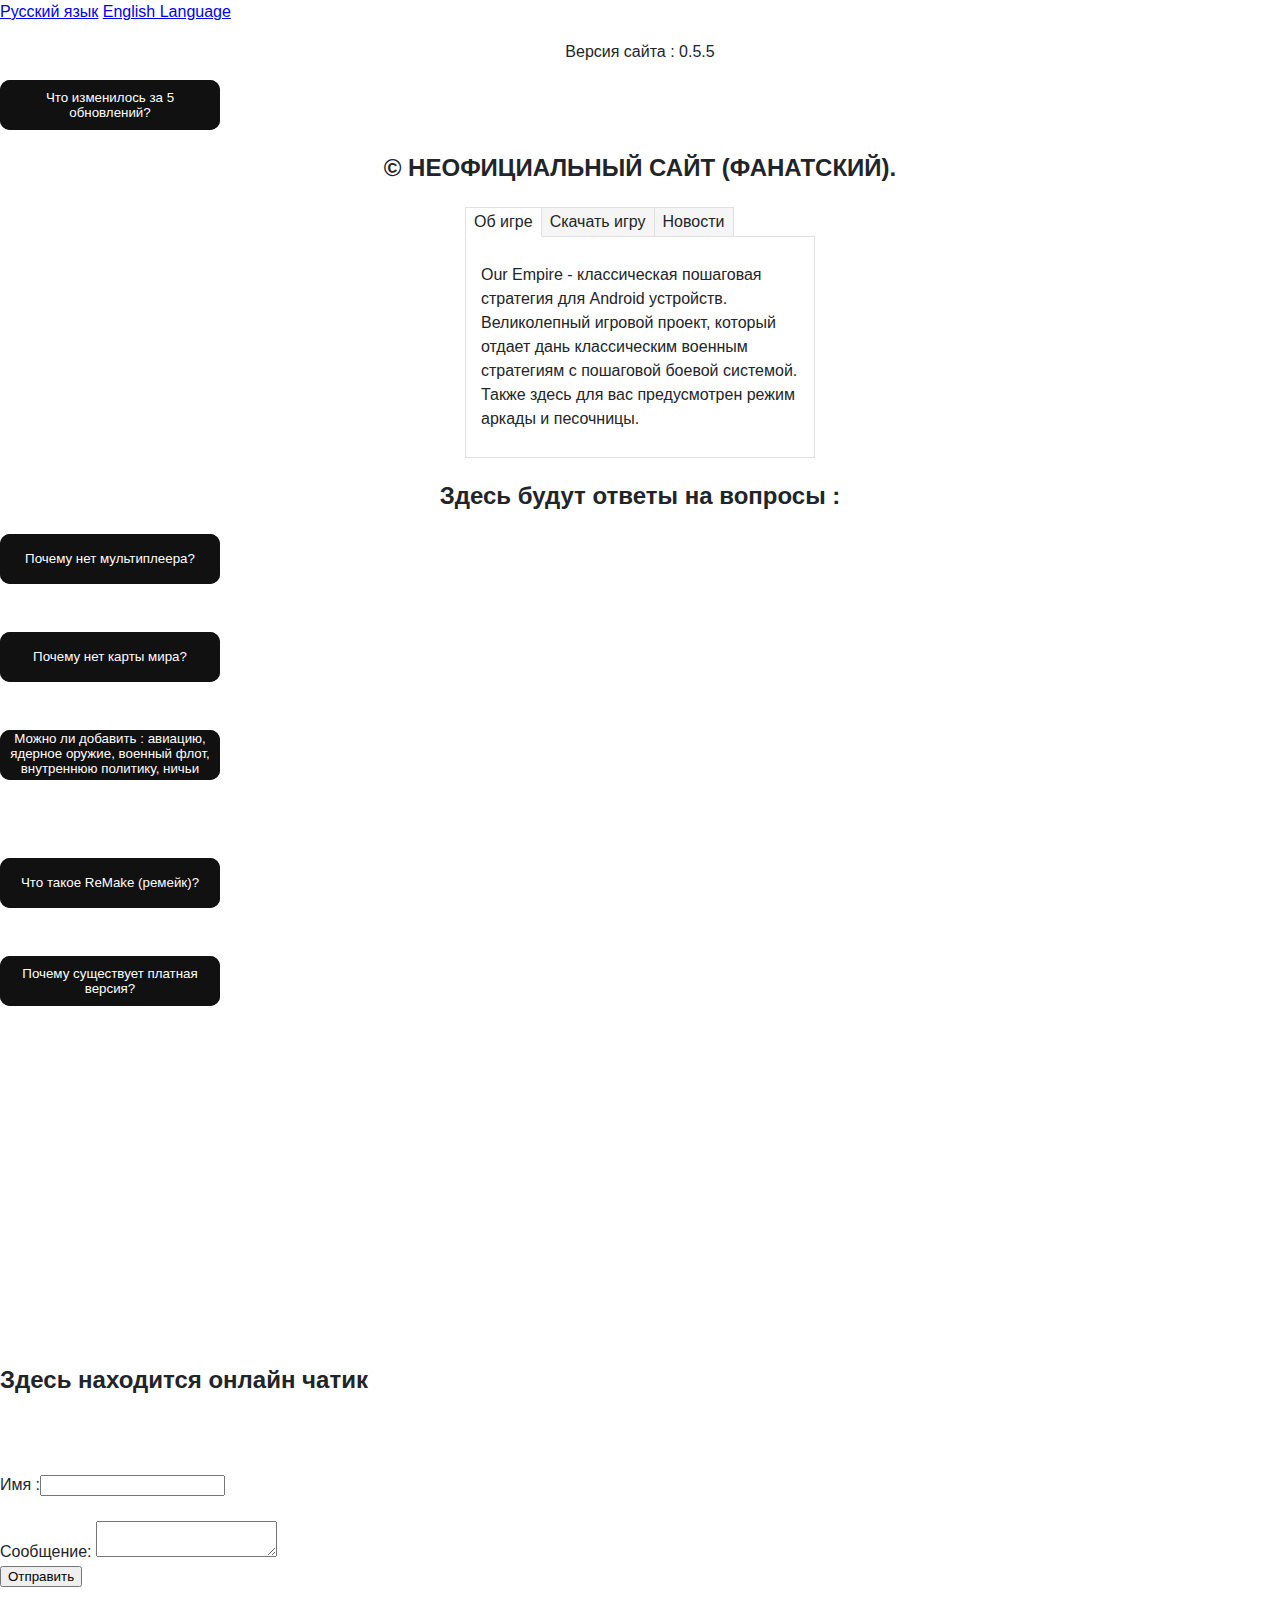
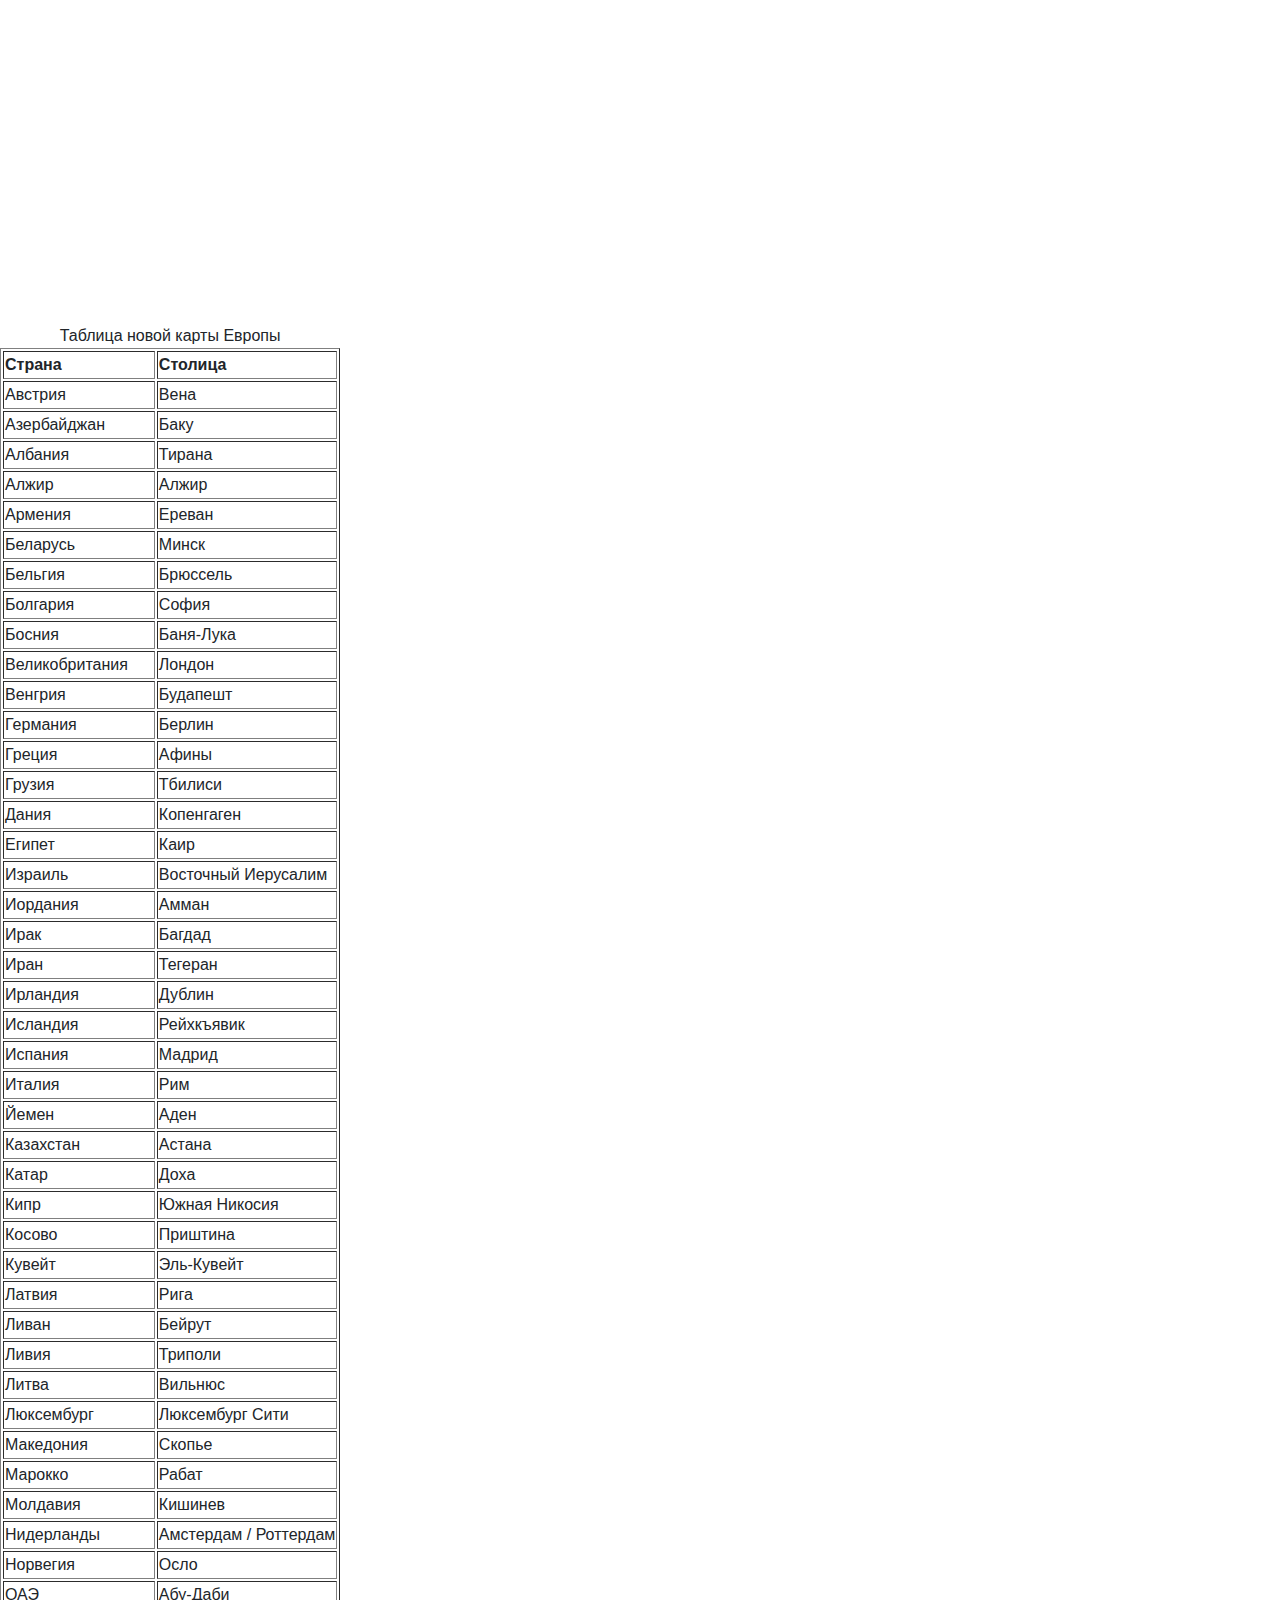
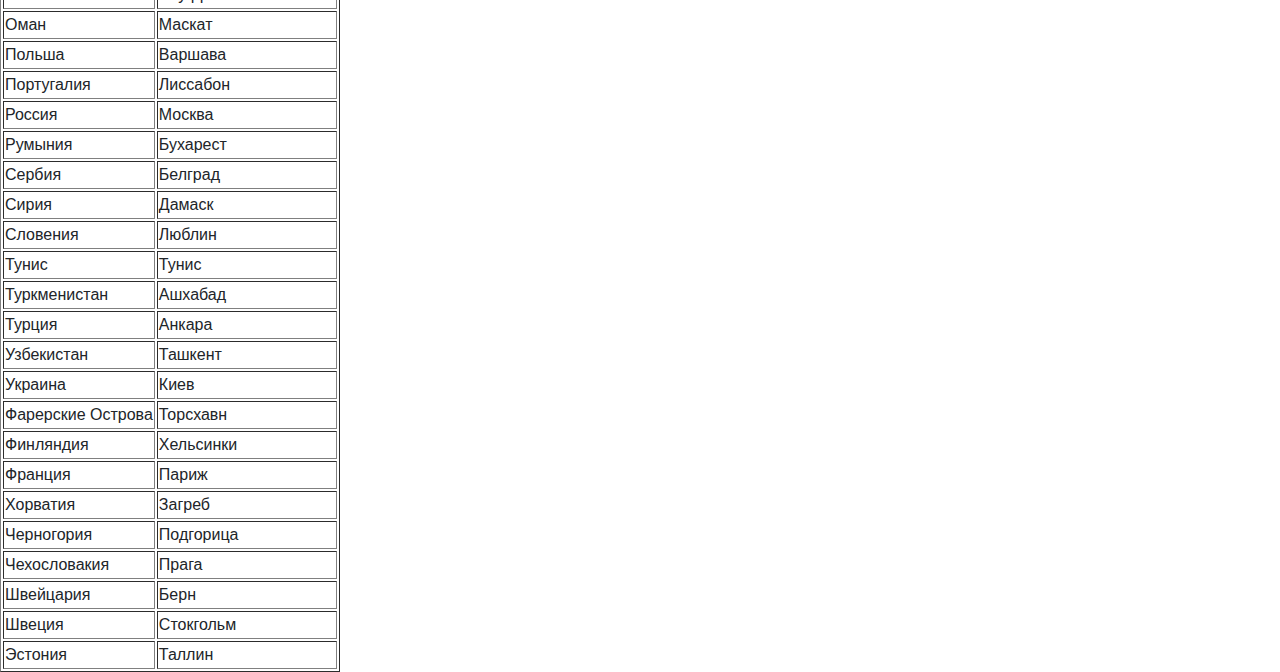
==== commit 3cabc7f8: "Update index.html" ====
--- a/index.html
+++ b/index.html
@@ -1,82 +1,546 @@
 <!DOCTYPE html>
-<html>
-  <head>
-    <meta charset="utf-8">
-    <meta name="description" content="Affordable and professional web design">
-	  <meta name="keywords" content="web design, affordable web design, professional web design">
-  	<meta name="author" content="Brad Traversy">
-    <title>Acme Web Deisgn | Welcome</title>
-    <link rel="stylesheet" href="./css/style.css">
-    <link rel="icon" href="img/IMG_20230731_195147_492.jpg">
-  </head>
-  <body>
-    <header>
-      <div class="container">
-        <div id="branding">
-          <h1><span class="highlight">Our Empire - Наша Империя, Наша Игра.</span></h1>
-        </div>
-        <nav>
-          <ul>
-            <li class="current"><a href="index.html">Главная</a></li>
-            <li><a href="about.html">Об игре</a></li>
-            <li><a href="services.html">Игры</a></li>
-          </ul>
-        </nav>
-      </div>
-    </header>
-
-    <section id="showcase">
-      <div class="container">
-        <h1>Our Empire - Наша Империя, Наша Игра.</h1>
-        <p>Пошаговая стратегия.
-
-(Внизу описания важные 3 памятки)
-
-Our Empire — это пошаговая стратегия, в которой есть:
-
-• Различные карты.
-• Разные эпохи и сценарии.
-• Дипломатия.
-• Простая ветка технологий.
-• Разные типы войск.
-• Строительства и экономика.
-• Редактор карты и сценариев.
-• Возможность создавать и сохранять свои сценарии.</p>
-      </div>
-    </section>
-
-    <section id="newsletter">
-      <div class="container">
-        <h1>Подпишитесь на рассылку.</h1>
-        <form>
-          <input type="email" placeholder="Ваш Email..." required>
-          <button type="submit" class="button_1">Подписаться</button>
-        </form>
-      </div>
-    </section>
-
-    <section id="boxes">
-      <div class="container">
-        <div class="box">
-          <img src="./img/IMG_20230731_195153_093.png">
-          <h3>HTML5 Markup</h3>
-          <p>Создание фанатских сайтов на HTML5, всего создано 3 фанатских сайта по Our Empire.</p>
-        </div>
-        <div class="box">
-          <img src="./img/IMG_20230731_195155_481.png">
-          <h3>C# Programming</h3>
-          <p>Программирование на C# - обязательное действие для создание игр на Unity.</p>
-        </div>
-        <div class="box">
-          <img src="./img/IMG_20230731_195156_444.png">
-          <h3>Graphic Design</h3>
-          <p>Графический Дизайн - одна из фишек Sk Games Studio. Он сумел несколько раз создать удобный интерфейс для своих игр.</p>
-        </div>
-      </div>
-    </section>
-
-    <footer>
-      <p>Неофициальный сайт по игре Sk Games &copy; 2023</p>
-    </footer>
-  </body>
+<html lang="ru">
+
+	<head>
+	
+		<a href="index.html">Русский язык</a> <a href="indexEN.html">English Language</a>
+	
+		<meta charset="utf-8">
+  
+		<meta http-equiv="X-UA-Compatible" content="IE=edge">
+		
+		<link rel="stylesheet" href="styleRU.css">
+
+		<link rel="icon" href="oe.jpg" type="image/x-icon">
+  
+		<meta name="viewport" content="width=device-width, initial-scale=1">
+  
+		<title>Our Empire - Наша Империя.</title>
+		
+		<p id="site-version" align="center">Версия сайта : 0.5.5</p>
+		
+		<button class="glow-on-hover" type="button" onclick="updates()">Что изменилось за 5 обновлений?</button>
+			
+		<div id="answer6" ></div>
+
+		<h2 align="center">&copy НЕОФИЦИАЛЬНЫЙ САЙТ (ФАНАТСКИЙ).</h2>
+	
+		<style>
+  
+			*,
+			*::before,
+			*::after {
+				box-sizing: border-box;
+			}
+
+			body {
+				margin: 0;
+				font-family: -apple-system, BlinkMacSystemFont, "Segoe UI", Roboto, "Helvetica Neue", Arial, "Noto Sans", sans-serif, "Apple Color Emoji", "Segoe UI Emoji", "Segoe UI Symbol", "Noto Color Emoji";
+				font-size: 16px;
+				font-weight: 400;
+				line-height: 1.5;
+				color: #212529;
+				text-align: left;
+				background-color: #fff;
+			}
+
+			.tabs {
+				font-size: 0;
+				max-width: 350px;
+				margin-left: auto;
+				margin-right: auto;
+			}
+
+			.tabs>input[type="radio"] {
+				display: none;
+			}
+
+			.tabs>div {
+				/* скрыть контент по умолчанию */
+				display: none;
+				border: 1px solid #e0e0e0;
+				padding: 10px 15px;
+				font-size: 16px;
+			}
+
+			/* отобразить контент, связанный с вабранной радиокнопкой (input type="radio") */
+			#tab-btn-1:checked~#content-1,
+			#tab-btn-2:checked~#content-2,
+			#tab-btn-3:checked~#content-3 {
+				display: block;
+			}
+
+			.tabs>label {
+				display: inline-block;
+				text-align: center;
+				vertical-align: middle;
+				user-select: none;
+				background-color: #f5f5f5;
+				border: 1px solid #e0e0e0;
+				padding: 2px 8px;
+				font-size: 16px;
+				line-height: 1.5;
+				transition: color 0.15s ease-in-out, background-color 0.15s ease-in-out;
+				cursor: pointer;
+				position: relative;
+				top: 1px;
+			}
+
+			.tabs>label:not(:first-of-type) {
+				border-left: none;
+			}
+
+			.tabs>input[type="radio"]:checked+label {
+				background-color: #fff;
+				border-bottom: 1px solid #fff;
+			}
+			
+		</style>
+
+	</head>
+
+	<body>
+
+		<div class="tabs">
+  
+			<input type="radio" name="tab-btn" id="tab-btn-1" value="" checked>
+	
+			<label for="tab-btn-1">Об игре</label>
+	
+			<input type="radio" name="tab-btn" id="tab-btn-2" value="">
+	
+			<label for="tab-btn-2">Скачать игру</label>
+	
+			<input type="radio" name="tab-btn" id="tab-btn-3" value="">
+	
+			<label for="tab-btn-3">Новости</label>
+		
+			<div id="content-1">
+	
+				<p>Our Empire - классическая пошаговая стратегия для Android устройств.
+
+				Великолепный игровой проект, который отдает дань классическим военным стратегиям с пошаговой боевой системой.
+
+				Также здесь для вас предусмотрен режим аркады и песочницы.</p>
+	  
+			</div>
+	
+			<div id="content-2">
+	
+				<a href="https://play.google.com/store/apps/details?id=com.SKGames.OurEmpire">Скачать игру можно здесь.</a>
+				
+				<br>
+				
+				<br>
+				
+				<a href="https://play.google.com/store/apps/details?id=com.SKGames.OurEmpirePro">Купить игру можно здесь.</a>
+				
+				<br>
+				
+				<br>
+				
+				<a href="https://drive.google.com/file/d/1VG7hMITIhtbPhhPxb7fcYbsuu8_dcgOf/view">Неудалось купить Pro версию? Ее можно скачать бесплатно здесь.</a>
+				
+				<br>
+				
+				<br>
+				
+				<a href="https://drive.google.com/file/d/1tZW7AiTXN-xEPRR1FJgm3ek_ngUu8dv9/view?usp=share_link">У игры существует бета-ремейк, скачать его тоже можно здесь.</a>
+	  
+			</div>
+	
+			<div id="content-3">
+	
+				Все регионы Европы (и части Азии с Африкой) были нарисованы
+	  
+			</div>
+	
+		</div>
+  
+		<div id="answers-to-questuions">
+		
+			<h2 id="about" align="center">Здесь будут ответы на вопросы :</h2>
+		
+			<button class="glow-on-hover" type="button" onclick="multiplayer()">Почему нет мультиплеера?</button>
+			
+			<div id="answer1" ></div>
+			
+			<br>
+			
+			<br>
+			
+			<button class="glow-on-hover" type="button" onclick="worldMap()" >Почему нет карты мира?</button>
+			
+			<div id="answer2" ></div>
+			
+			<br>
+			
+			<br>
+			
+			<button class="glow-on-hover" type="button" onclick="addNewFichs()">Можно ли добавить : авиацию, ядерное оружие, военный флот, внутреннюю политику, ничьи территории, восстания, модификации игроков?</button>
+			
+			<div id="answer3" ></div>
+			
+			<br>
+			
+			<br>
+			
+			<button class="glow-on-hover" type="button" onclick="ReMake()">Что такое ReMake (ремейк)?</button>
+			
+			<div id="answer4" ></div>
+			
+			<br>
+			
+			<br>
+			
+			<button class="glow-on-hover" type="button" onclick="oePro()">Почему существует платная версия?</button>
+			
+			<div id="answer5" ></div>
+		
+		</div>
+		
+		
+  
+	</body>
+	
+	<script>
+	
+		var answer1_div = document.getElementById("answer1");
+
+		function multiplayer(){
+
+			answer1.innerHTML = 'Разработчику не хватает навыков.';
+
+		}
+		
+		var answer2_div = document.getElementById("answer2");
+		
+		function worldMap(){
+		
+			answer2.innerHTML = 'Устройства Android не могут справиться с нагрузкой. Но в будующем разработчик постарается добавить карту мира, если удастся оптимизировать игру.';
+		
+		}
+		
+		var answer3_div = document.getElementById("answer3");
+		
+		function addNewFichs(){
+		
+			answer3.innerHTML = "Да, единственный вопрос заключается в том, как именно сбалансировать и совместить это с существующим балансом и игровым дизайном.";
+		
+		}
+		
+		function ReMake(){
+		
+			answer4.innerHTML = "Ремейк - полная переделка игры с нуля в целях оптимизации и добавления новых регионов, скорее выйдет этим летом.";
+		
+		}
+		
+		function oePro(){
+		
+			answer5.innerHTML = "Платная версия существует для поддержки автора, она стоит всего лишь 20,22 рубля, и отличается только картой Античной Европы (-400 и 200 года).";
+		
+		}
+		
+		function updates(){
+		
+			answer6.innerHTML = "0.2 : добавлена 5 кнопка в вопросах игры, 0.3 : добавлен онлайн-чатик, 0.4 : добавлен перевод на английский, 0.5 : добавлена таблица стран, 0.5.5 : был оптимизирован код примерно на 27 строк.";
+		
+		}
+
+	</script>
+	
+	<div id="autors-hrefs">
+			
+	</div>
+	
+	<br>
+	
+	<br>
+	
+	<br>
+	
+	<br>
+	
+	<br>
+	
+	<br>
+	
+	<br>
+	
+	<br>
+	
+	<br>
+	
+	<br>
+	
+	<br>
+	
+	<br>
+	
+		<div id="container">
+	
+			<br>
+		
+			<br>
+		
+			<h2>Здесь находится онлайн чатик<h2>
+		
+			<br>
+		
+		</div>
+	
+    <script language="ru" type="text/javascript" src="https://cdnjs.cloudflare.com/ajax/libs/jquery/3.2.1/jquery.min.js" ></script>
+	
+    <script src="https://comet-server.com/CometServerApi.js" type="text/javascript"></script>
+    
+    <style>
+	
+		pre{
+	
+			border: 1px solid #ccc;
+			
+			padding: 5px;
+		
+			background-color: #EEE;
+		
+		}
+	
+	</style>
+	
+	<div id="web_chat"></div>
+
+	<div>
+
+		Имя :<input type="text" id="name"><br><br>
+ 
+		Сообщение: <textarea id="text"></textarea><br>
+ 
+		<input type="button" onclick="send();" value="Отправить" ><br>
+ 
+	</div>
+
+	<script type="text/javascript">
+
+	$(document).ready(function()
+{ 
+		cometApi.start({node:"app.comet-server.ru", dev_id:15 })
+    
+		cometApi.subscription("simplechat.newMessage", function(event){
+	
+			$("#web_chat").append('<b>'+HtmlEncode(event.data.name)+'</b>')
+		
+			$("#web_chat").append('<pre>'+HtmlEncode(event.data.text)+'</pre>')
+		
+			$("#web_chat").append('<br>')
+		
+		})
+	
+	})
+
+	function HtmlEncode(s)
+
+	{
+	
+	var el = document.createElement("div");
+  
+	el.innerText = el.textContent = s;
+  
+	s = el.innerHTML;
+  
+	return s;
+  
+	}
+
+    
+	function send()
+
+	{
+
+	var name = $('#name').val();
+   
+	var text = $('#text').val();
+   
+	$.ajax({
+   
+        url: "https://comet-server.com/doc/CppComet/chat-example/chat.php",
+		
+        type: "POST", 
+		
+        data:"text="+encodeURIComponent(text)+"&name="+encodeURIComponent(name)
+		
+   });
+   
+}
+
+	</script>
+
+	<br>
+
+	<br>
+
+	<br>
+
+	<br>
+
+	<br>
+
+	<br>
+
+	<br>
+
+	<br>
+
+	<br>
+
+	<br>
+
+	<br>
+
+	<br>
+
+	<br>
+
+	<br>
+
+	<table border="1">
+  
+		<caption>Таблица новой карты Европы</caption>
+   
+		<tr>
+   
+			<th>Страна</th>
+	
+			<th>Столица</th>
+	
+		</tr>
+   
+		<tr><td>Австрия</td><td>Вена</td>
+   
+		<tr><td>Азербайджан</td><td>Баку</td>
+   
+		<tr><td>Албания</td><td>Тирана</td>
+   
+		<tr><td>Алжир</td><td>Алжир</td>
+   
+		<tr><td>Армения</td><td>Ереван</td>
+   
+		<tr><td>Беларусь</td><td>Минск</td>
+   
+		<tr><td>Бельгия</td><td>Брюссель</td>
+   
+		<tr><td>Болгария</td><td>София</td>
+   
+		<tr><td>Босния</td><td>Баня-Лука</td>
+   
+		<tr><td>Великобритания</td><td>Лондон</td>
+   
+		<tr><td>Венгрия</td><td>Будапешт</td>
+   
+		<tr><td>Германия</td><td>Берлин</td>
+   
+		<tr><td>Греция</td><td>Афины</td>
+   
+		<tr><td>Грузия</td><td>Тбилиси</td>
+   
+		<tr><td>Дания</td><td>Копенгаген</td>
+   
+		<tr><td>Египет</td><td>Каир</td>
+   
+		<tr><td>Израиль</td><td>Восточный Иерусалим</td>
+   
+		<tr><td>Иордания</td><td>Амман</td>
+   
+		<tr><td>Ирак</td><td>Багдад</td>
+   
+		<tr><td>Иран</td><td>Тегеран</td>
+   
+		<tr><td>Ирландия</td><td>Дублин</td>
+   
+		<tr><td>Исландия</td><td>Рейхкъявик</td>
+   
+		<tr><td>Испания</td><td>Мадрид</td>
+   
+		<tr><td>Италия</td><td>Рим</td>
+   
+		<tr><td>Йемен</td><td>Аден</td>
+   
+		<tr><td>Казахстан</td><td>Астана</td>
+   
+		<tr><td>Катар</td><td>Доха</td>
+   
+		<tr><td>Кипр</td><td>Южная Никосия</td>
+   
+		<tr><td>Косово</td><td>Приштина</td>
+   
+		<tr><td>Кувейт</td><td>Эль-Кувейт</td>
+		
+		<tr><td>Латвия</td><td>Рига</td>
+   
+		<tr><td>Ливан</td><td>Бейрут</td>
+   
+		<tr><td>Ливия</td><td>Триполи</td>
+   
+		<tr><td>Литва</td><td>Вильнюс</td>
+   
+		<tr><td>Люксембург</td><td>Люксембург Сити</td>
+   
+		<tr><td>Македония</td><td>Скопье</td>
+   
+		<tr><td>Марокко</td><td>Рабат</td>
+   
+		<tr><td>Молдавия</td><td>Кишинев</td>
+   
+		<tr><td>Нидерланды</td><td>Амстердам / Роттердам</td>
+   
+		<tr><td>Норвегия</td><td>Осло</td>
+   
+		<tr><td>ОАЭ</td><td>Абу-Даби</td>
+   
+		<tr><td>Оман</td><td>Маскат</td>
+   
+		<tr><td>Польша</td><td>Варшава</td>
+   
+		<tr><td>Португалия</td><td>Лиссабон</td>
+   
+		<tr><td>Россия</td><td>Москва</td>
+   
+		<tr><td>Румыния</td><td>Бухарест</td>
+   
+		<tr><td>Сербия</td><td>Белград</td>
+   
+		<tr><td>Сирия</td><td>Дамаск</td>
+   
+		<tr><td>Словения</td><td>Люблин</td>
+   
+		<tr><td>Тунис</td><td>Тунис</td>
+   
+		<tr><td>Туркменистан</td><td>Ашхабад</td>
+   
+		<tr><td>Турция</td><td>Анкара</td>
+   
+		<tr><td>Узбекистан</td><td>Ташкент</td>
+   
+		<tr><td>Украина</td><td>Киев</td>
+   
+		<tr><td>Фарерские Острова</td><td>Торсхавн</td>
+   
+		<tr><td>Финляндия</td><td>Хельсинки</td>
+   
+		<tr><td>Франция</td><td>Париж</td>
+   
+		<tr><td>Хорватия</td><td>Загреб</td>
+   
+		<tr><td>Черногория</td><td>Подгорица</td>
+   
+		<tr><td>Чехословакия</td><td>Прага</td>
+   
+		<tr><td>Швейцария</td><td>Берн</td>
+   
+		<tr><td>Швеция</td><td>Стокгольм</td>
+   
+   
+		<tr><td>Эстония</td><td>Таллин</td>
+   
+	</table>
+ 
 </html>
--- a/styleRU.css
+++ b/styleRU.css
@@ -0,0 +1,59 @@
+.glow-on-hover {
+    width: 220px;
+    height: 50px;
+    border: none;
+    outline: none;
+    color: #fff;
+    background: #111;
+    cursor: pointer;
+    position: relative;
+    z-index: 0;
+    border-radius: 10px;
+}
+
+.glow-on-hover:before {
+    content: '';
+    background: linear-gradient(45deg, #ff0000, #ff7300, #fffb00, #48ff00, #00ffd5, #002bff, #7a00ff, #ff00c8, #ff0000);
+    position: absolute;
+    top: -2px;
+    left:-2px;
+    background-size: 400%;
+    z-index: -1;
+    filter: blur(5px);
+    width: calc(100% + 4px);
+    height: calc(100% + 4px);
+    animation: glowing 20s linear infinite;
+    opacity: 0;
+    transition: opacity .3s ease-in-out;
+    border-radius: 10px;
+}
+
+.glow-on-hover:active {
+    color: #000
+}
+
+.glow-on-hover:active:after {
+    background: transparent;
+}
+
+.glow-on-hover:hover:before {
+    opacity: 1;
+}
+
+.glow-on-hover:after {
+    z-index: -1;
+    content: '';
+    position: absolute;
+    width: 100%;
+    height: 100%;
+    background: #111;
+    left: 0;
+    top: 0;
+    border-radius: 10px;
+}
+
+@keyframes glowing {
+    0% { background-position: 0 0; }
+    50% { background-position: 400% 0; }
+    100% { background-position: 0 0; }
+}
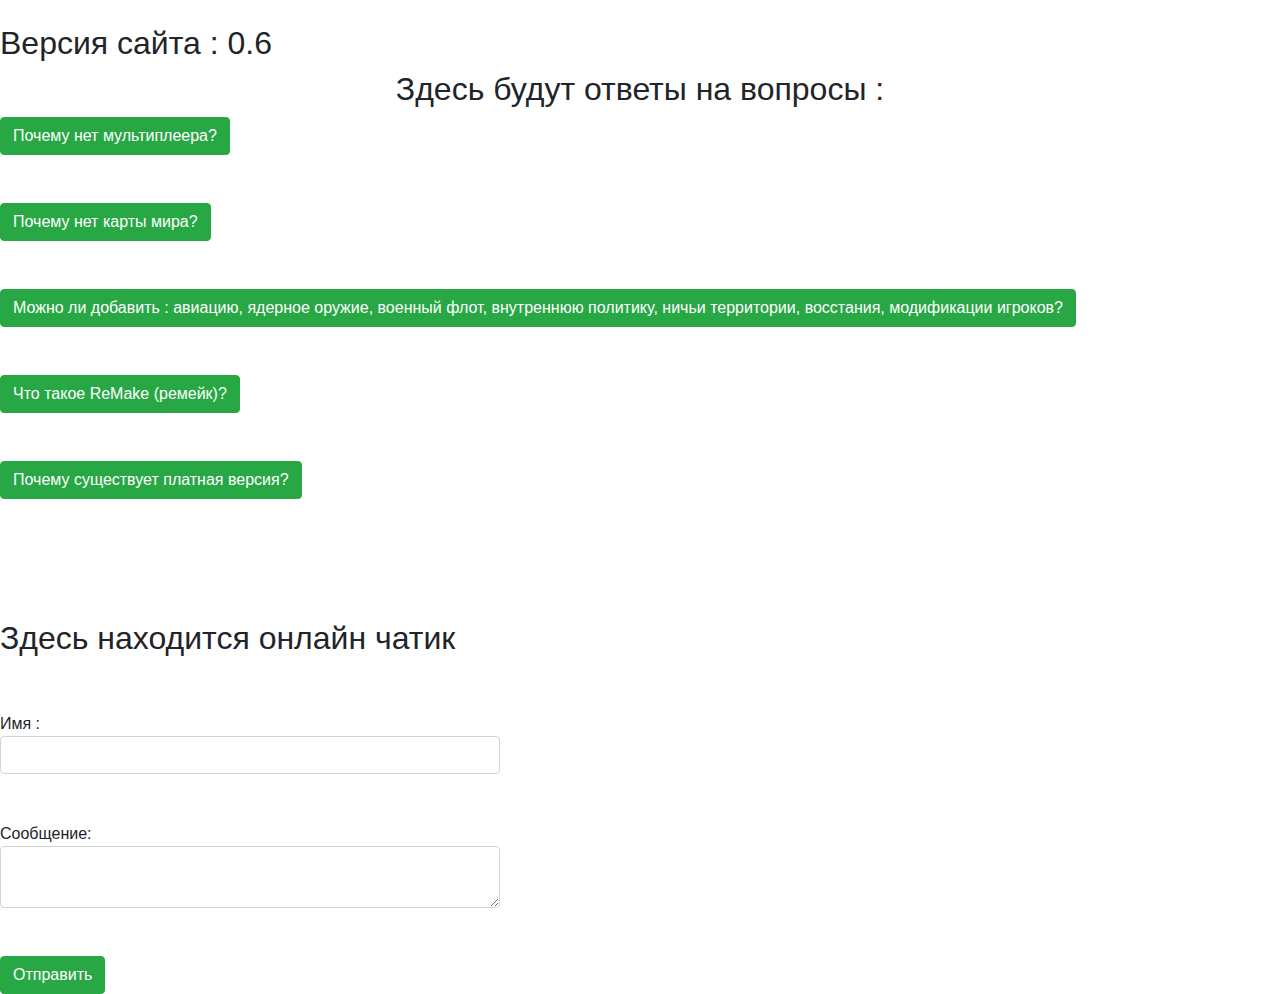
==== commit 6d45bab5: "Update index.html" ====
--- a/index.html
+++ b/index.html
@@ -1,283 +1,70 @@
-<!DOCTYPE html>
-<html lang="ru">
+<!doctype html>
+
+<html>	
 
 	<head>
 	
-		<a href="index.html">Русский язык</a> <a href="indexEN.html">English Language</a>
-	
-		<meta charset="utf-8">
-  
-		<meta http-equiv="X-UA-Compatible" content="IE=edge">
-		
-		<link rel="stylesheet" href="styleRU.css">
-
-		<link rel="icon" href="oe.jpg" type="image/x-icon">
-  
-		<meta name="viewport" content="width=device-width, initial-scale=1">
-  
-		<title>Our Empire - Наша Империя.</title>
-		
-		<p id="site-version" align="center">Версия сайта : 0.5.5</p>
-		
-		<button class="glow-on-hover" type="button" onclick="updates()">Что изменилось за 5 обновлений?</button>
-			
-		<div id="answer6" ></div>
-
-		<h2 align="center">&copy НЕОФИЦИАЛЬНЫЙ САЙТ (ФАНАТСКИЙ).</h2>
-	
-		<style>
-  
-			*,
-			*::before,
-			*::after {
-				box-sizing: border-box;
-			}
-
-			body {
-				margin: 0;
-				font-family: -apple-system, BlinkMacSystemFont, "Segoe UI", Roboto, "Helvetica Neue", Arial, "Noto Sans", sans-serif, "Apple Color Emoji", "Segoe UI Emoji", "Segoe UI Symbol", "Noto Color Emoji";
-				font-size: 16px;
-				font-weight: 400;
-				line-height: 1.5;
-				color: #212529;
-				text-align: left;
-				background-color: #fff;
-			}
-
-			.tabs {
-				font-size: 0;
-				max-width: 350px;
-				margin-left: auto;
-				margin-right: auto;
-			}
-
-			.tabs>input[type="radio"] {
-				display: none;
-			}
-
-			.tabs>div {
-				/* скрыть контент по умолчанию */
-				display: none;
-				border: 1px solid #e0e0e0;
-				padding: 10px 15px;
-				font-size: 16px;
-			}
-
-			/* отобразить контент, связанный с вабранной радиокнопкой (input type="radio") */
-			#tab-btn-1:checked~#content-1,
-			#tab-btn-2:checked~#content-2,
-			#tab-btn-3:checked~#content-3 {
-				display: block;
-			}
-
-			.tabs>label {
-				display: inline-block;
-				text-align: center;
-				vertical-align: middle;
-				user-select: none;
-				background-color: #f5f5f5;
-				border: 1px solid #e0e0e0;
-				padding: 2px 8px;
-				font-size: 16px;
-				line-height: 1.5;
-				transition: color 0.15s ease-in-out, background-color 0.15s ease-in-out;
-				cursor: pointer;
-				position: relative;
-				top: 1px;
-			}
-
-			.tabs>label:not(:first-of-type) {
-				border-left: none;
-			}
-
-			.tabs>input[type="radio"]:checked+label {
-				background-color: #fff;
-				border-bottom: 1px solid #fff;
-			}
-			
-		</style>
-
+		<title>Our Empire - Наша Империя</title>
+		
+		<h2 class="mt-4">Версия сайта : 0.6</h2>
+		
+		<link rel="stylesheet" href="https://cdn.jsdelivr.net/npm/bootstrap@4.3.1/dist/css/bootstrap.min.css" integrity="sha384-ggOyR0iXCbMQv3Xipma34MD+dH/1fQ784/j6cY/iJTQUOhcWr7x9JvoRxT2MZw1T" crossorigin="anonymous">
+	
 	</head>
-
+	
 	<body>
-
-		<div class="tabs">
-  
-			<input type="radio" name="tab-btn" id="tab-btn-1" value="" checked>
-	
-			<label for="tab-btn-1">Об игре</label>
-	
-			<input type="radio" name="tab-btn" id="tab-btn-2" value="">
-	
-			<label for="tab-btn-2">Скачать игру</label>
-	
-			<input type="radio" name="tab-btn" id="tab-btn-3" value="">
-	
-			<label for="tab-btn-3">Новости</label>
-		
-			<div id="content-1">
-	
-				<p>Our Empire - классическая пошаговая стратегия для Android устройств.
-
-				Великолепный игровой проект, который отдает дань классическим военным стратегиям с пошаговой боевой системой.
-
-				Также здесь для вас предусмотрен режим аркады и песочницы.</p>
-	  
-			</div>
-	
-			<div id="content-2">
-	
-				<a href="https://play.google.com/store/apps/details?id=com.SKGames.OurEmpire">Скачать игру можно здесь.</a>
-				
-				<br>
-				
-				<br>
-				
-				<a href="https://play.google.com/store/apps/details?id=com.SKGames.OurEmpirePro">Купить игру можно здесь.</a>
-				
-				<br>
-				
-				<br>
-				
-				<a href="https://drive.google.com/file/d/1VG7hMITIhtbPhhPxb7fcYbsuu8_dcgOf/view">Неудалось купить Pro версию? Ее можно скачать бесплатно здесь.</a>
-				
-				<br>
-				
-				<br>
-				
-				<a href="https://drive.google.com/file/d/1tZW7AiTXN-xEPRR1FJgm3ek_ngUu8dv9/view?usp=share_link">У игры существует бета-ремейк, скачать его тоже можно здесь.</a>
-	  
-			</div>
-	
-			<div id="content-3">
-	
-				Все регионы Европы (и части Азии с Африкой) были нарисованы
-	  
-			</div>
-	
+	
+				<div id="answers-to-questuions">
+		
+			<h2 id="about" align="center">Здесь будут ответы на вопросы :</h2>
+		
+			<button class="btn btn-success" type="button" onclick="multiplayer()">Почему нет мультиплеера?</button>
+			
+			<div id="answer1" ></div>
+			
+			<br>
+			
+			<br>
+			
+			<button class="btn btn-success" type="button" onclick="worldMap()" >Почему нет карты мира?</button>
+			
+			<div id="answer2" ></div>
+			
+			<br>
+			
+			<br>
+			
+			<button class="btn btn-success" type="button" onclick="addNewFichs()">Можно ли добавить : авиацию, ядерное оружие, военный флот, внутреннюю политику, ничьи территории, восстания, модификации игроков?</button>
+			
+			<div id="answer3" ></div>
+			
+			<br>
+			
+			<br>
+			
+			<button class="btn btn-success" type="button" onclick="ReMake()">Что такое ReMake (ремейк)?</button>
+			
+			<div id="answer4" ></div>
+			
+			<br>
+			
+			<br>
+			
+			<button class="btn btn-success" type="button" onclick="oePro()">Почему существует платная версия?</button>
+			
+			<div id="answer5" ></div>
+			
+			<br>
+			
+			<br>
+			
+			<br>
+		
 		</div>
-  
-		<div id="answers-to-questuions">
-		
-			<h2 id="about" align="center">Здесь будут ответы на вопросы :</h2>
-		
-			<button class="glow-on-hover" type="button" onclick="multiplayer()">Почему нет мультиплеера?</button>
-			
-			<div id="answer1" ></div>
-			
-			<br>
-			
-			<br>
-			
-			<button class="glow-on-hover" type="button" onclick="worldMap()" >Почему нет карты мира?</button>
-			
-			<div id="answer2" ></div>
-			
-			<br>
-			
-			<br>
-			
-			<button class="glow-on-hover" type="button" onclick="addNewFichs()">Можно ли добавить : авиацию, ядерное оружие, военный флот, внутреннюю политику, ничьи территории, восстания, модификации игроков?</button>
-			
-			<div id="answer3" ></div>
-			
-			<br>
-			
-			<br>
-			
-			<button class="glow-on-hover" type="button" onclick="ReMake()">Что такое ReMake (ремейк)?</button>
-			
-			<div id="answer4" ></div>
-			
-			<br>
-			
-			<br>
-			
-			<button class="glow-on-hover" type="button" onclick="oePro()">Почему существует платная версия?</button>
-			
-			<div id="answer5" ></div>
-		
-		</div>
-		
-		
-  
+	
 	</body>
-	
-	<script>
-	
-		var answer1_div = document.getElementById("answer1");
-
-		function multiplayer(){
-
-			answer1.innerHTML = 'Разработчику не хватает навыков.';
-
-		}
-		
-		var answer2_div = document.getElementById("answer2");
-		
-		function worldMap(){
-		
-			answer2.innerHTML = 'Устройства Android не могут справиться с нагрузкой. Но в будующем разработчик постарается добавить карту мира, если удастся оптимизировать игру.';
-		
-		}
-		
-		var answer3_div = document.getElementById("answer3");
-		
-		function addNewFichs(){
-		
-			answer3.innerHTML = "Да, единственный вопрос заключается в том, как именно сбалансировать и совместить это с существующим балансом и игровым дизайном.";
-		
-		}
-		
-		function ReMake(){
-		
-			answer4.innerHTML = "Ремейк - полная переделка игры с нуля в целях оптимизации и добавления новых регионов, скорее выйдет этим летом.";
-		
-		}
-		
-		function oePro(){
-		
-			answer5.innerHTML = "Платная версия существует для поддержки автора, она стоит всего лишь 20,22 рубля, и отличается только картой Античной Европы (-400 и 200 года).";
-		
-		}
-		
-		function updates(){
-		
-			answer6.innerHTML = "0.2 : добавлена 5 кнопка в вопросах игры, 0.3 : добавлен онлайн-чатик, 0.4 : добавлен перевод на английский, 0.5 : добавлена таблица стран, 0.5.5 : был оптимизирован код примерно на 27 строк.";
-		
-		}
-
-	</script>
-	
-	<div id="autors-hrefs">
-			
-	</div>
-	
-	<br>
-	
-	<br>
-	
-	<br>
-	
-	<br>
-	
-	<br>
-	
-	<br>
-	
-	<br>
-	
-	<br>
-	
-	<br>
-	
-	<br>
-	
-	<br>
-	
-	<br>
-	
-		<div id="container">
+
+	<div id="container">
 	
 			<br>
 		
@@ -304,20 +91,40 @@
 			background-color: #EEE;
 		
 		}
+		
+		form{
+		
+			width : 500px;
+		
+		}
 	
 	</style>
 	
 	<div id="web_chat"></div>
 
 	<div>
-
-		Имя :<input type="text" id="name"><br><br>
+	
+		<form>
+
+			Имя : <input class="form-control" type="text" id="name"><br><br>
+	
+			Сообщение: <textarea class="form-control" id="text"></textarea><br><br>
  
-		Сообщение: <textarea id="text"></textarea><br>
- 
-		<input type="button" onclick="send();" value="Отправить" ><br>
+			<input class="btn btn-success" type="button" onclick="send();" value="Отправить" ><br>
+		
+		</form>
  
 	</div>
+	
+	<script>
+	
+		function fastReg(){
+		
+			var name = prompt("Впишите имя");
+		
+		}
+	
+	</script>
 
 	<script type="text/javascript">
 
@@ -373,174 +180,51 @@
 }
 
 	</script>
-
-	<br>
-
-	<br>
-
-	<br>
-
-	<br>
-
-	<br>
-
-	<br>
-
-	<br>
-
-	<br>
-
-	<br>
-
-	<br>
-
-	<br>
-
-	<br>
-
-	<br>
-
-	<br>
-
-	<table border="1">
-  
-		<caption>Таблица новой карты Европы</caption>
-   
-		<tr>
-   
-			<th>Страна</th>
-	
-			<th>Столица</th>
-	
-		</tr>
-   
-		<tr><td>Австрия</td><td>Вена</td>
-   
-		<tr><td>Азербайджан</td><td>Баку</td>
-   
-		<tr><td>Албания</td><td>Тирана</td>
-   
-		<tr><td>Алжир</td><td>Алжир</td>
-   
-		<tr><td>Армения</td><td>Ереван</td>
-   
-		<tr><td>Беларусь</td><td>Минск</td>
-   
-		<tr><td>Бельгия</td><td>Брюссель</td>
-   
-		<tr><td>Болгария</td><td>София</td>
-   
-		<tr><td>Босния</td><td>Баня-Лука</td>
-   
-		<tr><td>Великобритания</td><td>Лондон</td>
-   
-		<tr><td>Венгрия</td><td>Будапешт</td>
-   
-		<tr><td>Германия</td><td>Берлин</td>
-   
-		<tr><td>Греция</td><td>Афины</td>
-   
-		<tr><td>Грузия</td><td>Тбилиси</td>
-   
-		<tr><td>Дания</td><td>Копенгаген</td>
-   
-		<tr><td>Египет</td><td>Каир</td>
-   
-		<tr><td>Израиль</td><td>Восточный Иерусалим</td>
-   
-		<tr><td>Иордания</td><td>Амман</td>
-   
-		<tr><td>Ирак</td><td>Багдад</td>
-   
-		<tr><td>Иран</td><td>Тегеран</td>
-   
-		<tr><td>Ирландия</td><td>Дублин</td>
-   
-		<tr><td>Исландия</td><td>Рейхкъявик</td>
-   
-		<tr><td>Испания</td><td>Мадрид</td>
-   
-		<tr><td>Италия</td><td>Рим</td>
-   
-		<tr><td>Йемен</td><td>Аден</td>
-   
-		<tr><td>Казахстан</td><td>Астана</td>
-   
-		<tr><td>Катар</td><td>Доха</td>
-   
-		<tr><td>Кипр</td><td>Южная Никосия</td>
-   
-		<tr><td>Косово</td><td>Приштина</td>
-   
-		<tr><td>Кувейт</td><td>Эль-Кувейт</td>
-		
-		<tr><td>Латвия</td><td>Рига</td>
-   
-		<tr><td>Ливан</td><td>Бейрут</td>
-   
-		<tr><td>Ливия</td><td>Триполи</td>
-   
-		<tr><td>Литва</td><td>Вильнюс</td>
-   
-		<tr><td>Люксембург</td><td>Люксембург Сити</td>
-   
-		<tr><td>Македония</td><td>Скопье</td>
-   
-		<tr><td>Марокко</td><td>Рабат</td>
-   
-		<tr><td>Молдавия</td><td>Кишинев</td>
-   
-		<tr><td>Нидерланды</td><td>Амстердам / Роттердам</td>
-   
-		<tr><td>Норвегия</td><td>Осло</td>
-   
-		<tr><td>ОАЭ</td><td>Абу-Даби</td>
-   
-		<tr><td>Оман</td><td>Маскат</td>
-   
-		<tr><td>Польша</td><td>Варшава</td>
-   
-		<tr><td>Португалия</td><td>Лиссабон</td>
-   
-		<tr><td>Россия</td><td>Москва</td>
-   
-		<tr><td>Румыния</td><td>Бухарест</td>
-   
-		<tr><td>Сербия</td><td>Белград</td>
-   
-		<tr><td>Сирия</td><td>Дамаск</td>
-   
-		<tr><td>Словения</td><td>Люблин</td>
-   
-		<tr><td>Тунис</td><td>Тунис</td>
-   
-		<tr><td>Туркменистан</td><td>Ашхабад</td>
-   
-		<tr><td>Турция</td><td>Анкара</td>
-   
-		<tr><td>Узбекистан</td><td>Ташкент</td>
-   
-		<tr><td>Украина</td><td>Киев</td>
-   
-		<tr><td>Фарерские Острова</td><td>Торсхавн</td>
-   
-		<tr><td>Финляндия</td><td>Хельсинки</td>
-   
-		<tr><td>Франция</td><td>Париж</td>
-   
-		<tr><td>Хорватия</td><td>Загреб</td>
-   
-		<tr><td>Черногория</td><td>Подгорица</td>
-   
-		<tr><td>Чехословакия</td><td>Прага</td>
-   
-		<tr><td>Швейцария</td><td>Берн</td>
-   
-		<tr><td>Швеция</td><td>Стокгольм</td>
-   
-   
-		<tr><td>Эстония</td><td>Таллин</td>
-   
-	</table>
- 
+	
+	<script>
+	
+		var answer1_div = document.getElementById("answer1");
+
+		function multiplayer(){
+
+			answer1.innerHTML = 'Разработчику не хватает навыков.';
+
+		}
+		
+		var answer2_div = document.getElementById("answer2");
+		
+		function worldMap(){
+		
+			answer2.innerHTML = 'Устройства Android не могут справиться с нагрузкой. Но в будующем разработчик постарается добавить карту мира, если удастся оптимизировать игру.';
+		
+		}
+		
+		var answer3_div = document.getElementById("answer3");
+		
+		function addNewFichs(){
+		
+			answer3.innerHTML = "Почти все это скоро будет добавлено в течении года.";
+		
+		}
+		
+		function ReMake(){
+		
+			answer4.innerHTML = "Ремейк - полная переделка игры с нуля в целях оптимизации и добавления новых регионов, скорее выйдет этим летом.";
+		
+		}
+		
+		function oePro(){
+		
+			answer5.innerHTML = "Платная версия существует для поддержки автора, она стоит всего лишь 20,23 рублей, и отличается только картой Античной Европы (400 и -200 года).";
+		
+		}
+		
+		function updates(){
+		
+			answer6.innerHTML = "0.2 : добавлена 5 кнопка в вопросах игры, 0.3 : добавлен онлайн-чатик, 0.4 : добавлен перевод на английский, 0.5 : добавлена таблица стран, 0.5.5 : был оптимизирован код примерно на 27 строк, 0.6.0 : глобальное обновление, убраны не нужные части кода, изменены стили, изменены ответы на вопросы.";
+		
+		}
+
+	</script>
+
 </html>
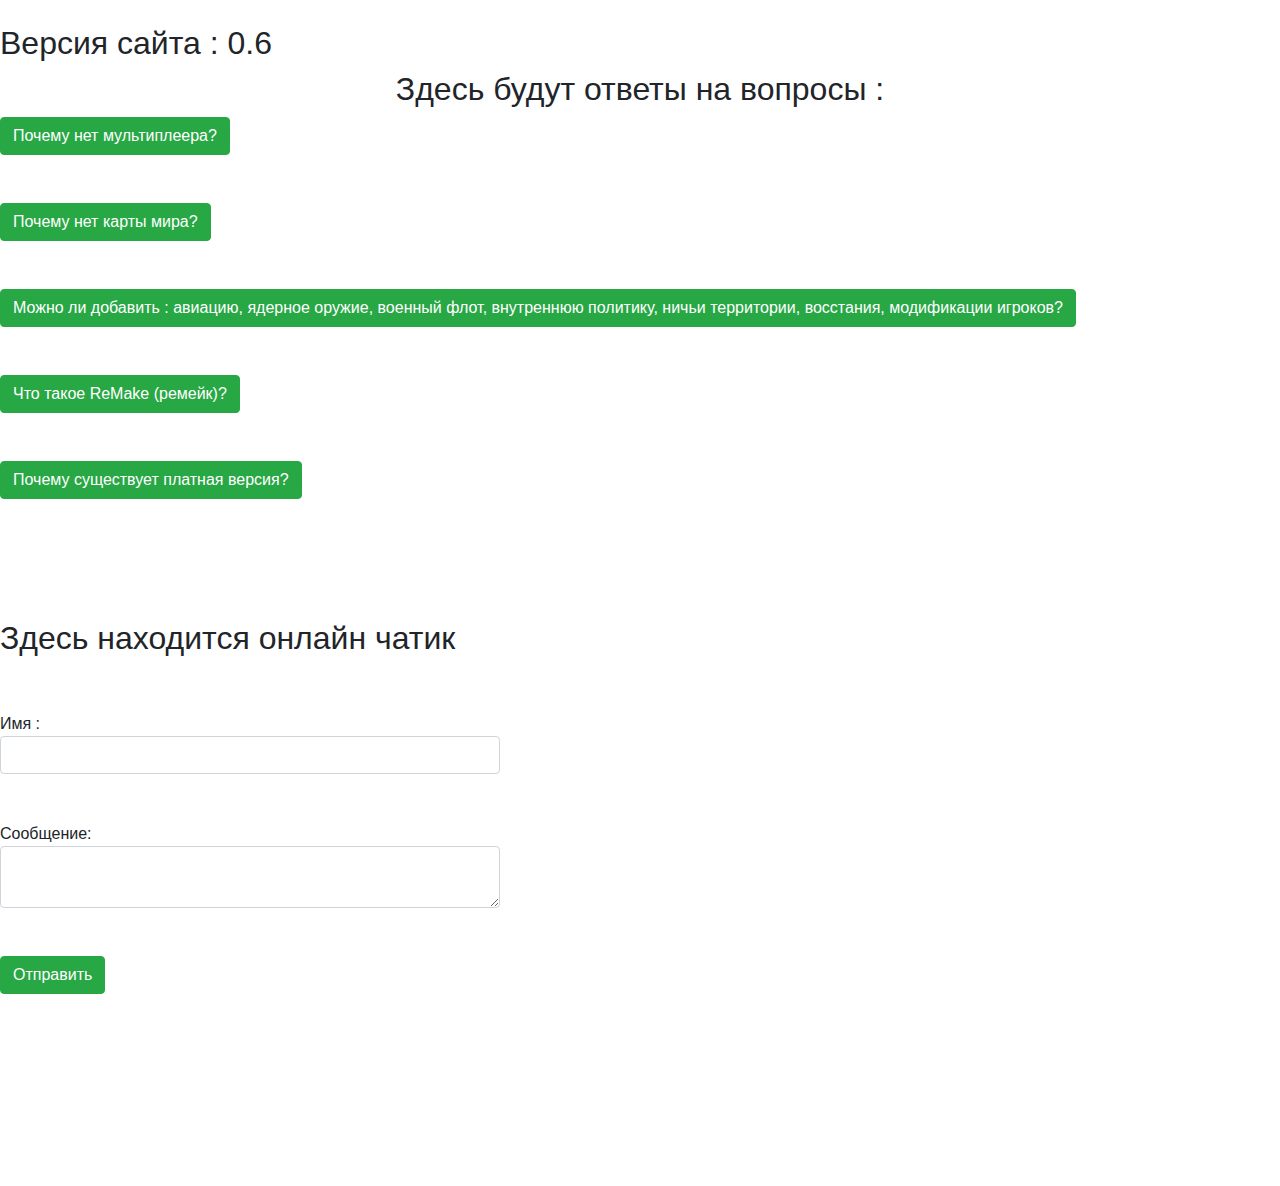
==== commit 35066f0e: "Update index.html" ====
--- a/index.html
+++ b/index.html
@@ -111,6 +111,22 @@
 			Сообщение: <textarea class="form-control" id="text"></textarea><br><br>
  
 			<input class="btn btn-success" type="button" onclick="send();" value="Отправить" ><br>
+
+			<br>
+
+			<br>
+
+			<br>
+
+			<br>
+
+			<br>
+
+			<br>
+
+			<br>
+
+			<br>
 		
 		</form>
  
@@ -221,7 +237,7 @@
 		
 		function updates(){
 		
-			answer6.innerHTML = "0.2 : добавлена 5 кнопка в вопросах игры, 0.3 : добавлен онлайн-чатик, 0.4 : добавлен перевод на английский, 0.5 : добавлена таблица стран, 0.5.5 : был оптимизирован код примерно на 27 строк, 0.6.0 : глобальное обновление, убраны не нужные части кода, изменены стили, изменены ответы на вопросы.";
+			answer6.innerHTML = "0.2 : добавлена 5 кнопка в вопросах игры, 0.3 : добавлен онлайн-чатик, 0.4 : добавлен перевод на английский, 0.5 : добавлена таблица стран, 0.5.5 : был оптимизирован код примерно на 27 строк, 0.6.0 : глобальное обновление, убраны не нужные части кода, изменены стили, изменены ответы на вопросы, 0.6.1 : добавлено больше пространства";
 		
 		}
 
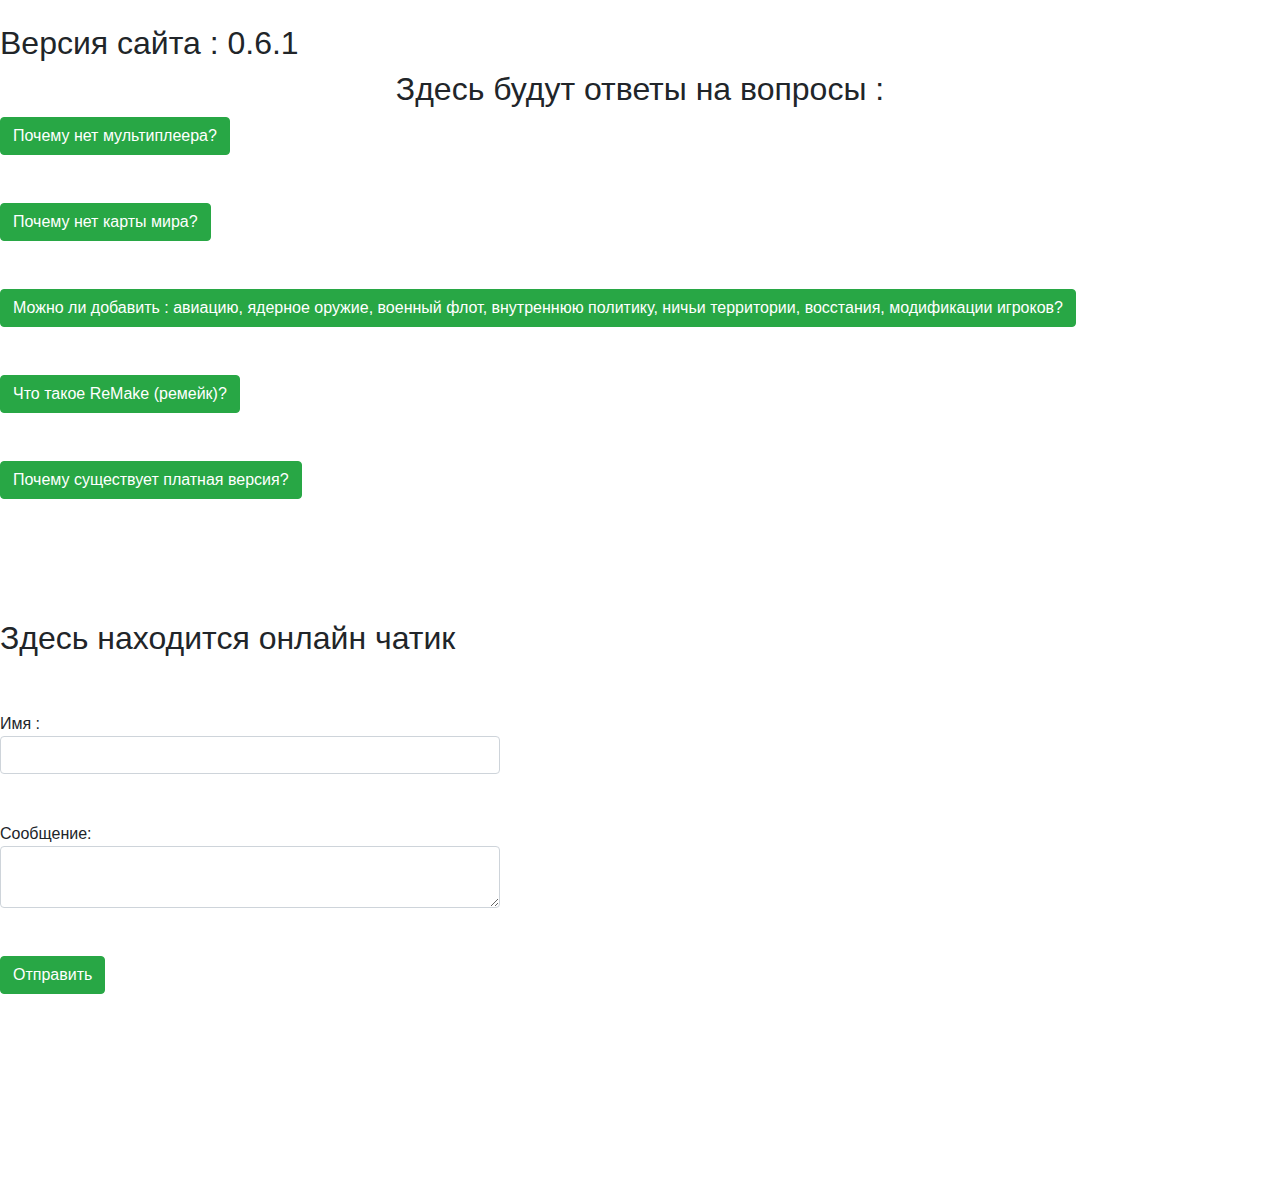
==== commit c627b3b7: "Update index.html" ====
--- a/index.html
+++ b/index.html
@@ -6,7 +6,7 @@
 	
 		<title>Our Empire - Наша Империя</title>
 		
-		<h2 class="mt-4">Версия сайта : 0.6</h2>
+		<h2 class="mt-4">Версия сайта : 0.6.1</h2>
 		
 		<link rel="stylesheet" href="https://cdn.jsdelivr.net/npm/bootstrap@4.3.1/dist/css/bootstrap.min.css" integrity="sha384-ggOyR0iXCbMQv3Xipma34MD+dH/1fQ784/j6cY/iJTQUOhcWr7x9JvoRxT2MZw1T" crossorigin="anonymous">
 	
